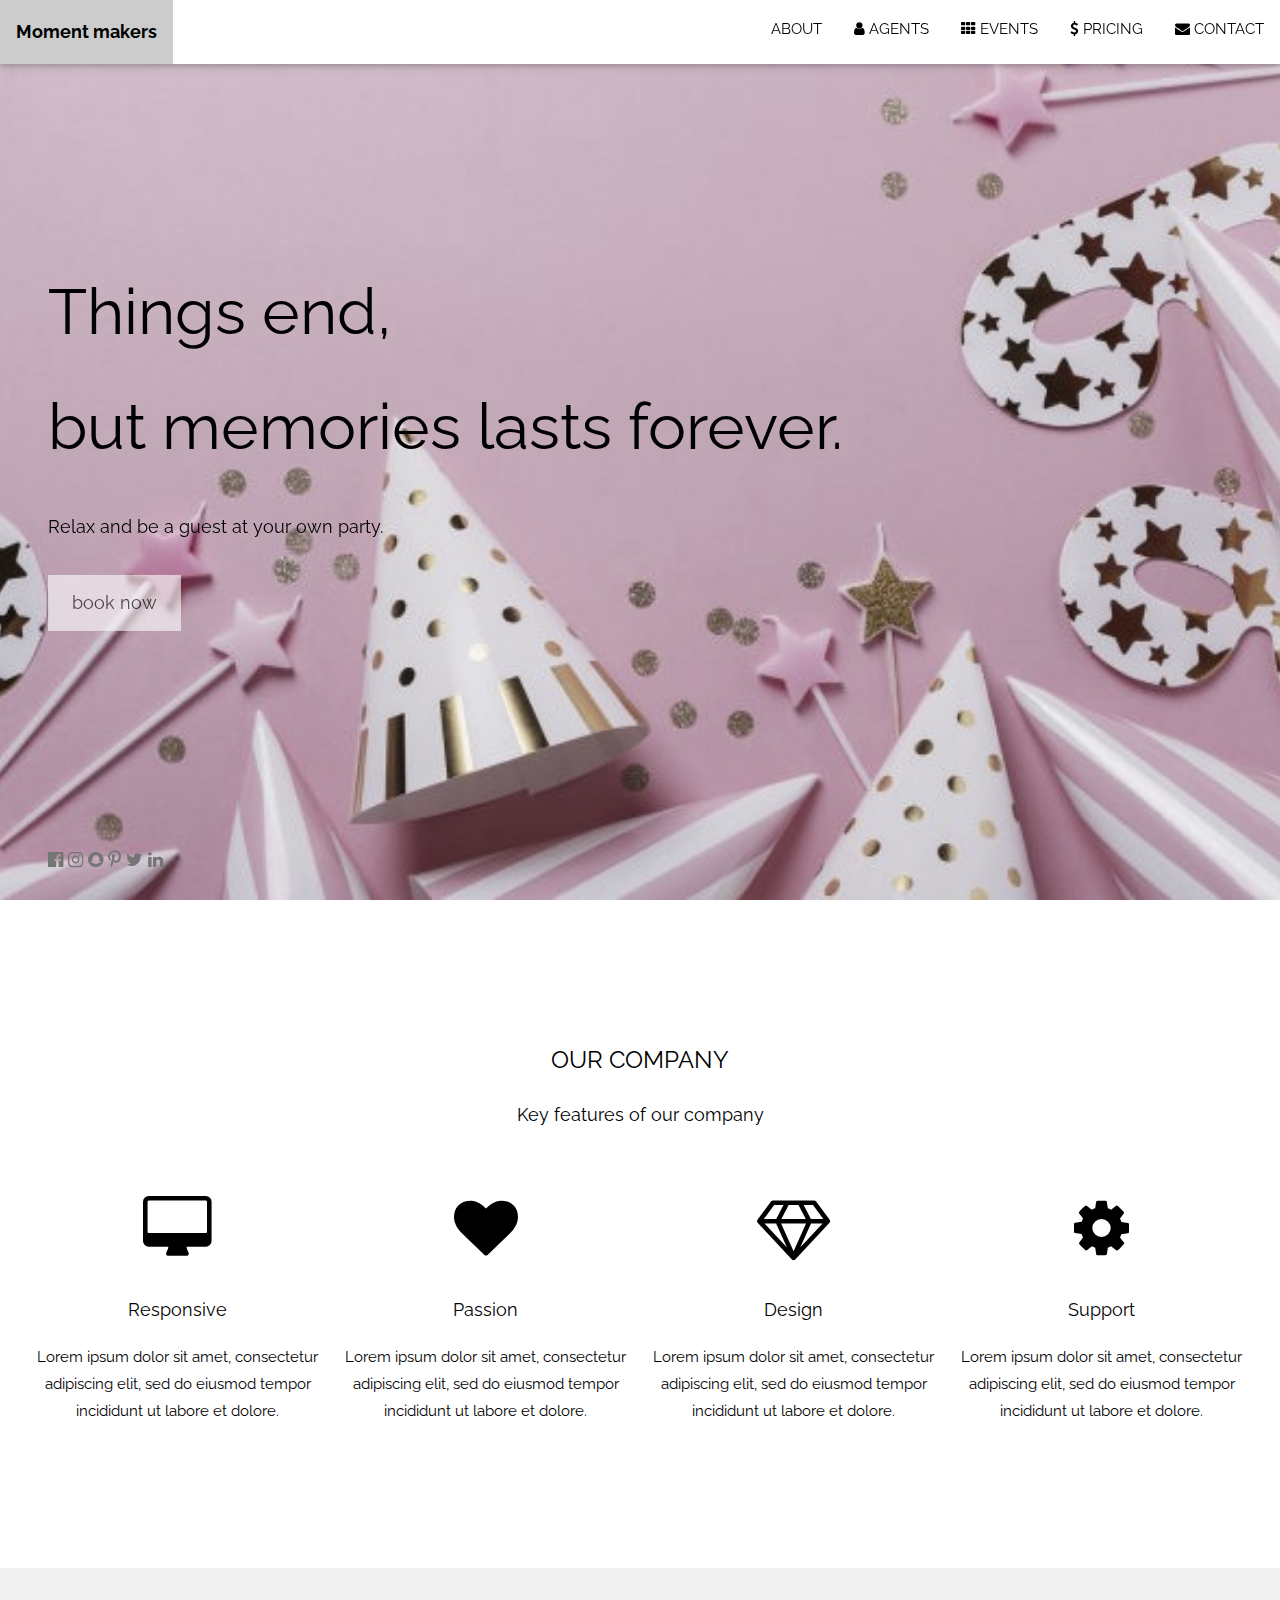
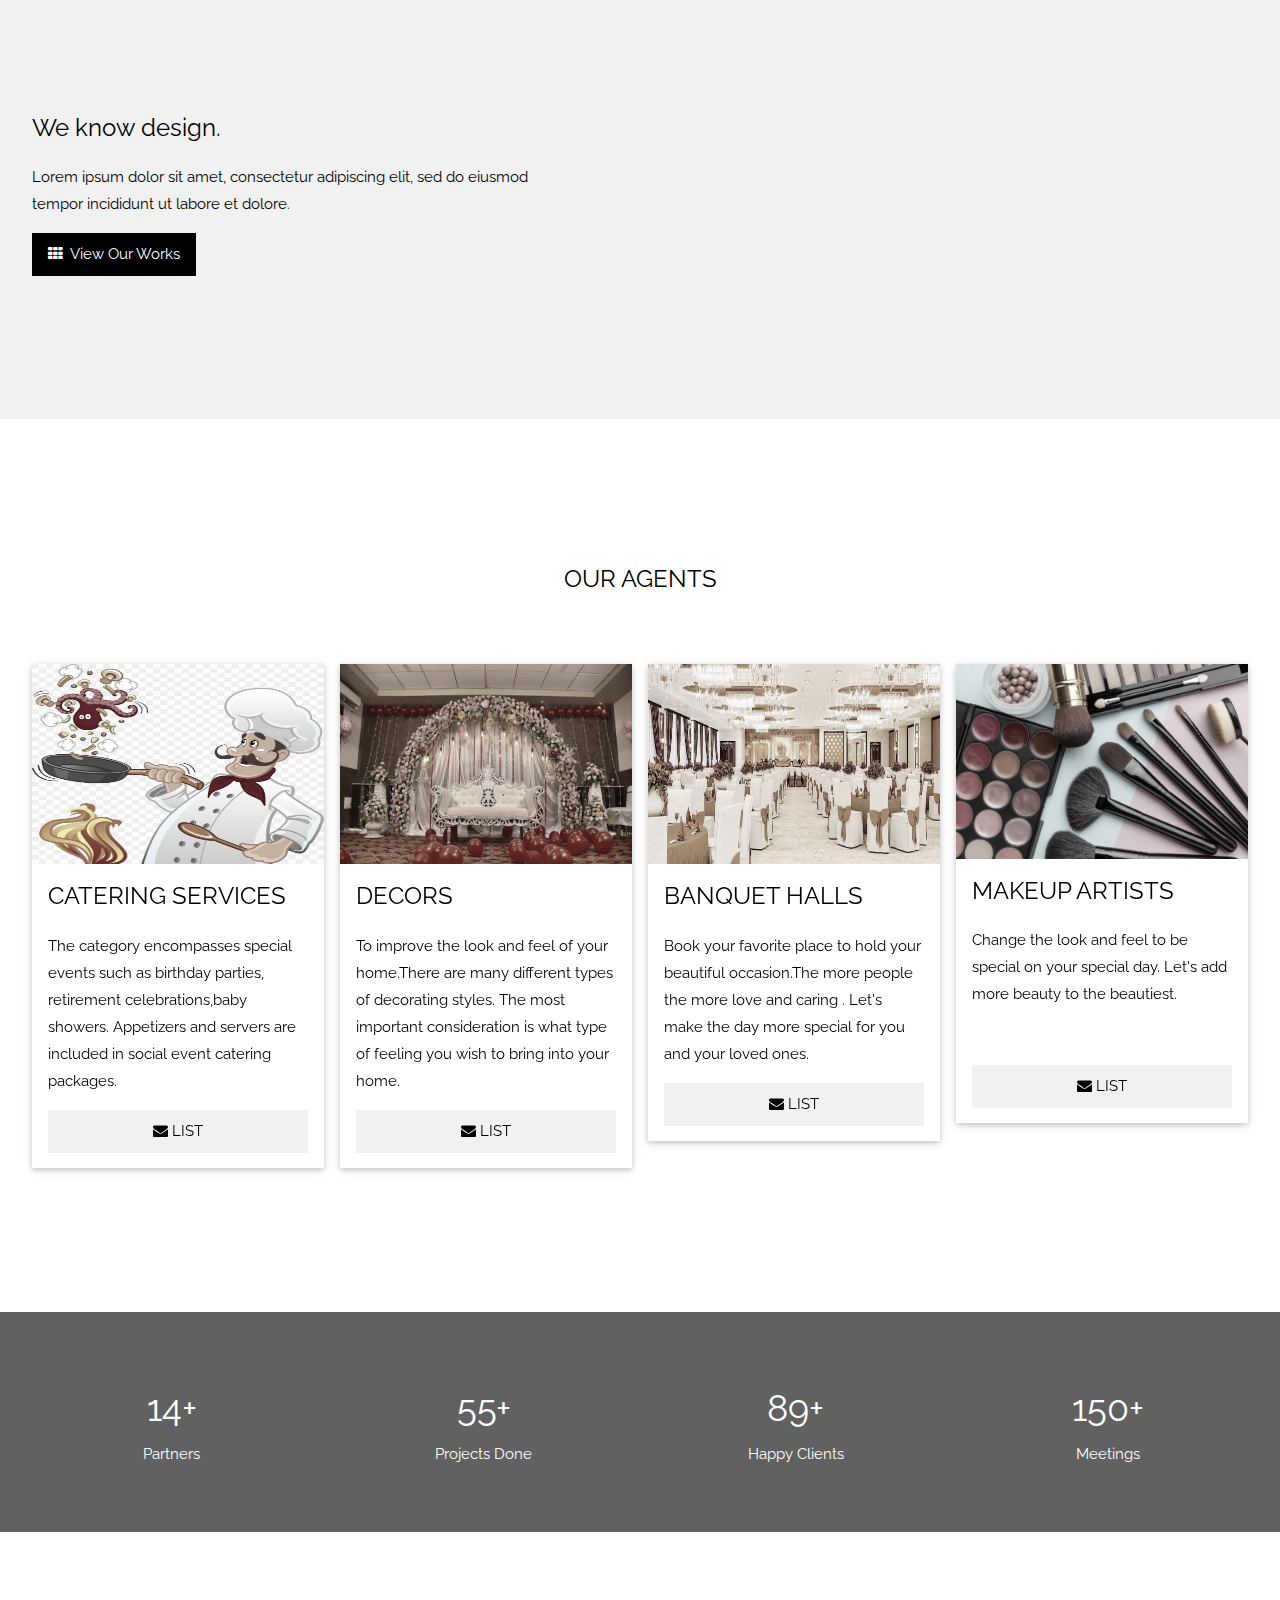
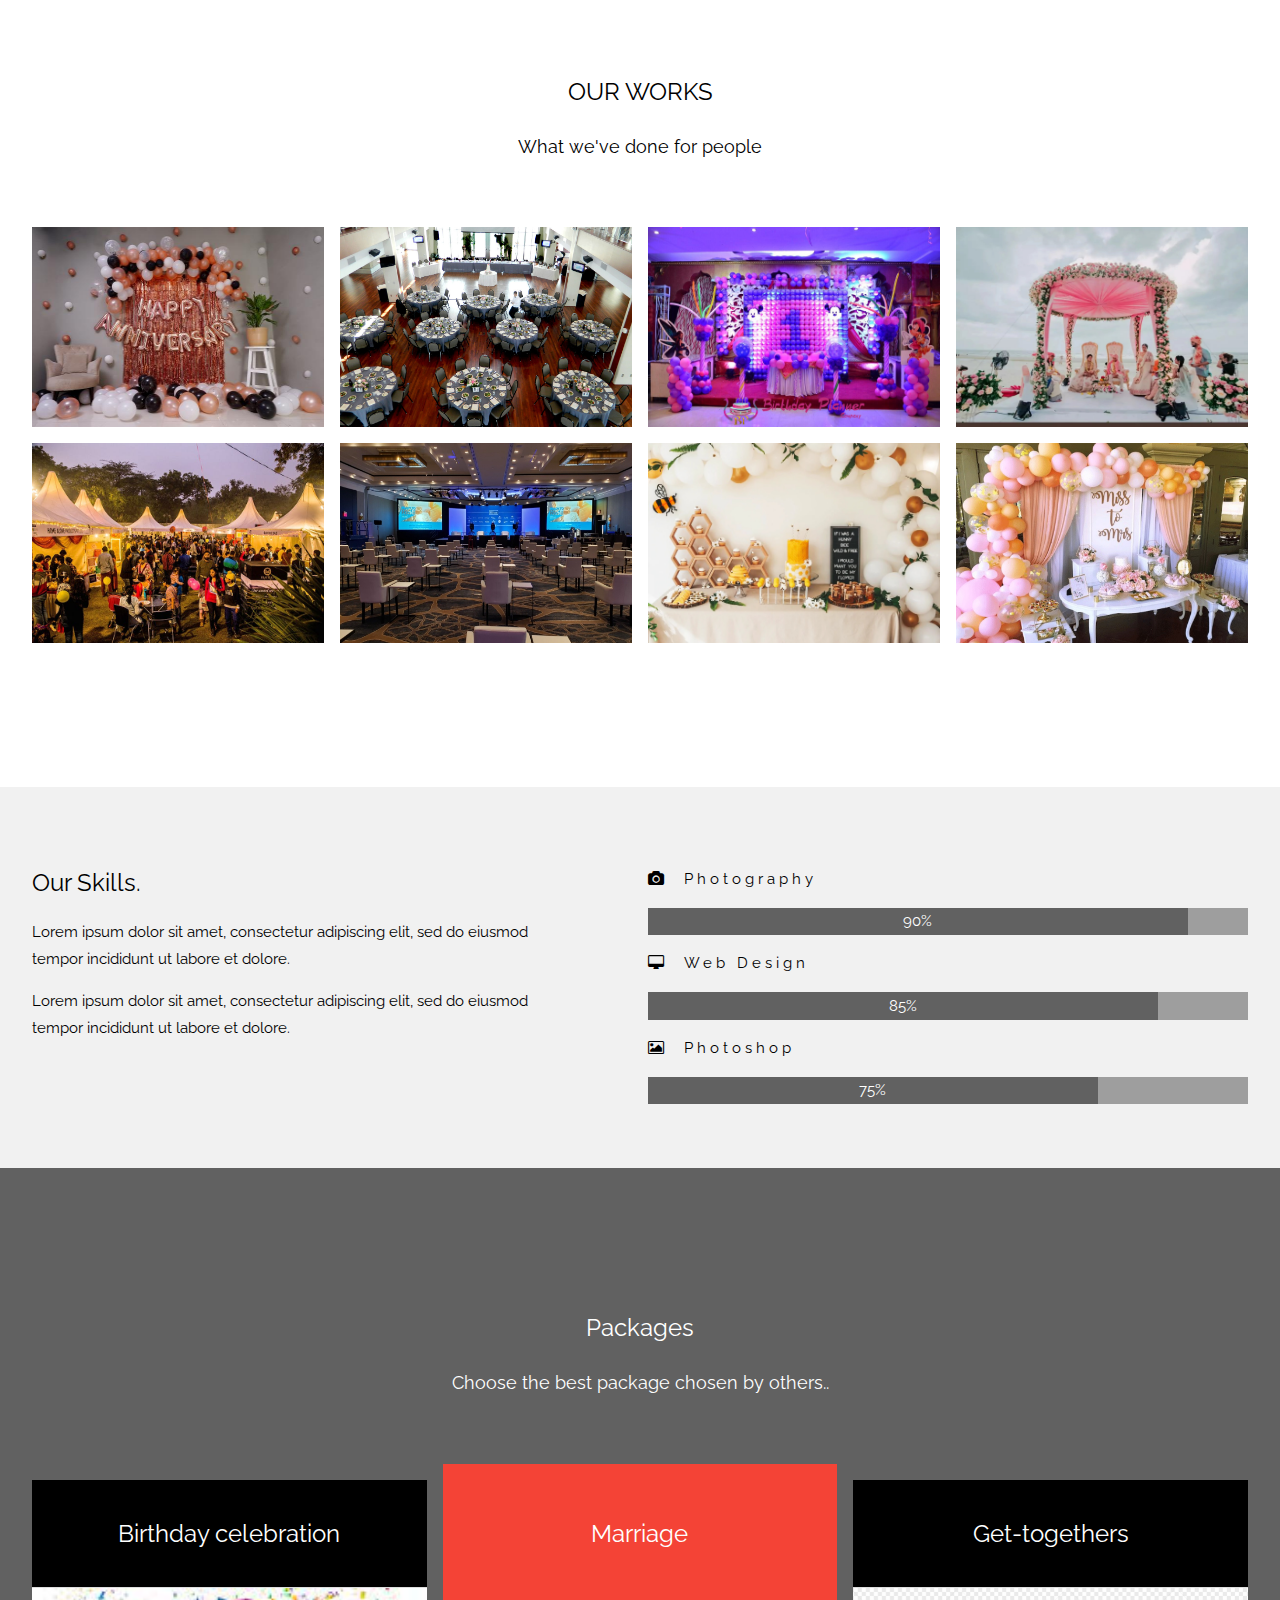
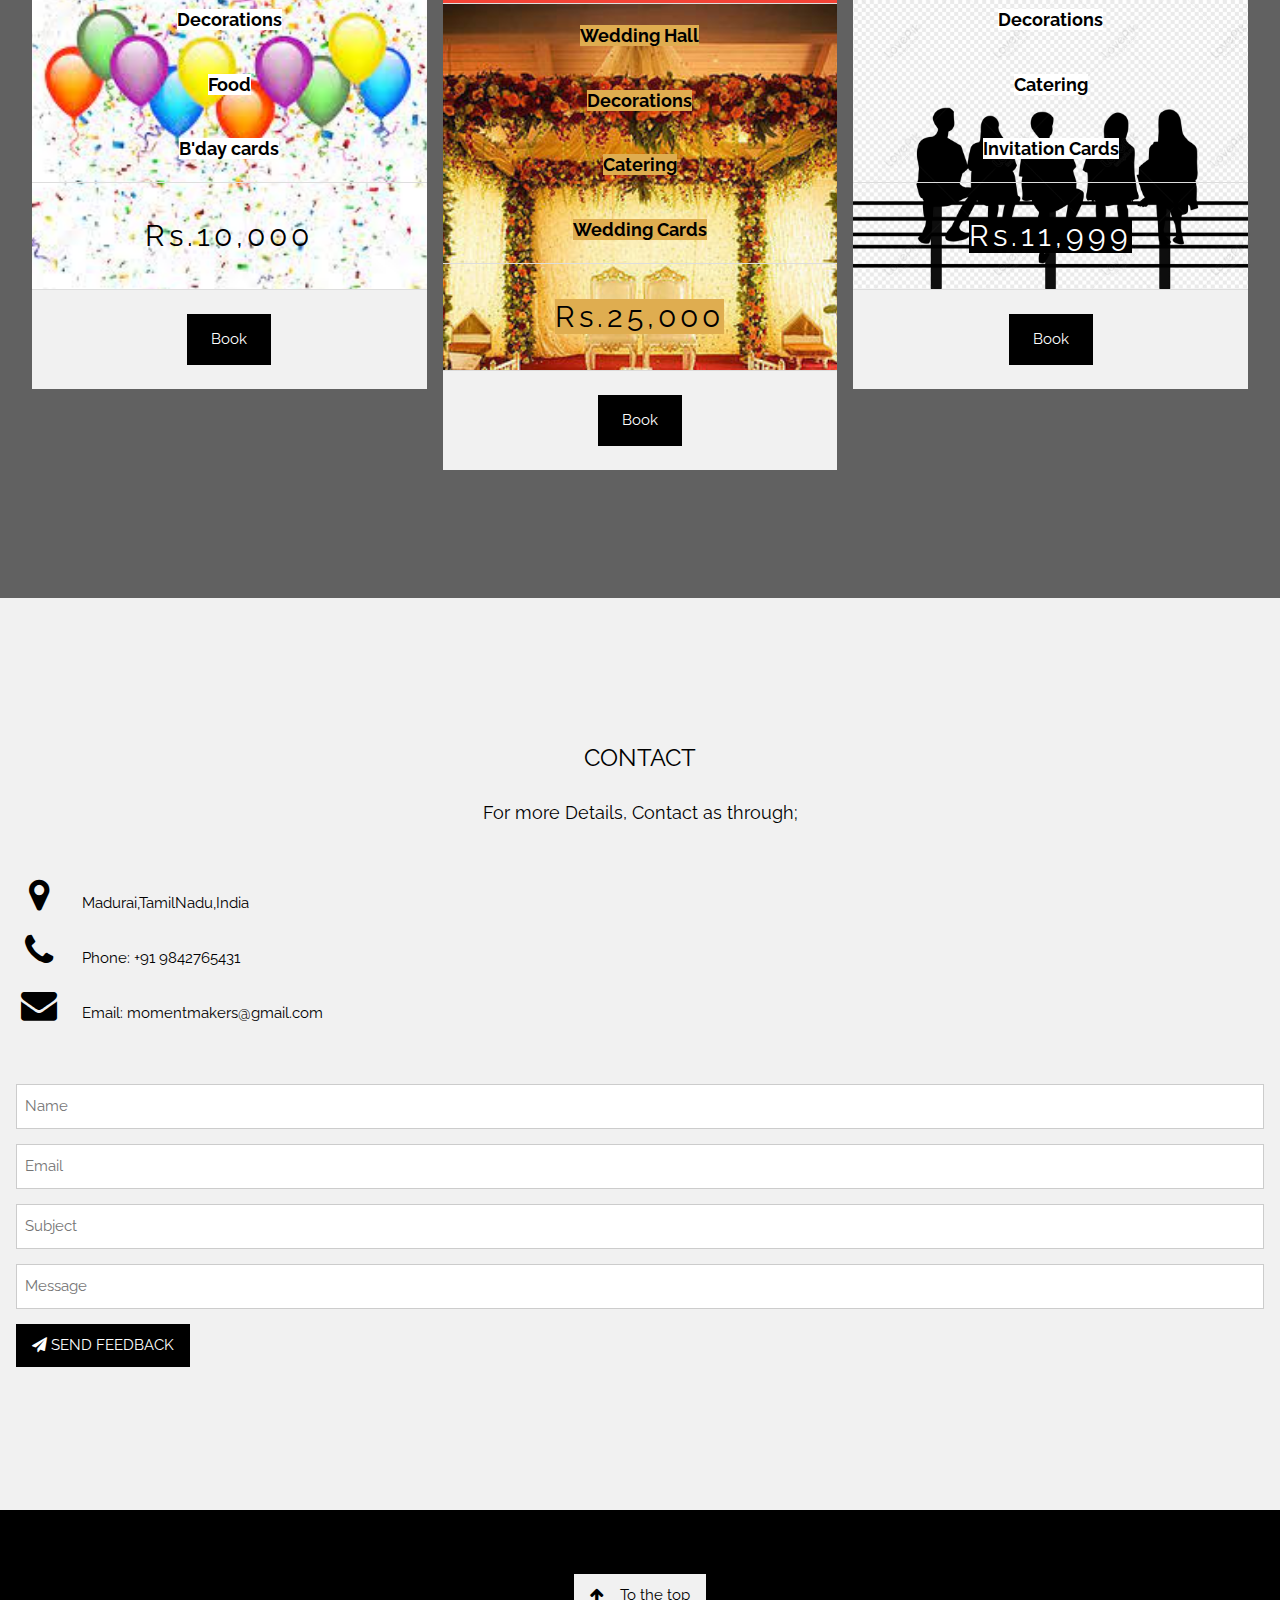
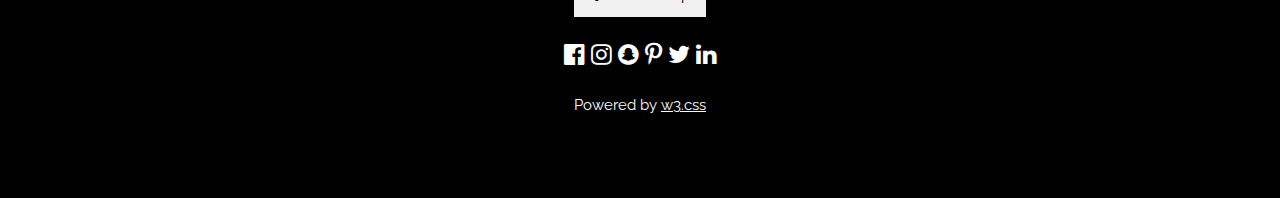
==== index.html @ 6ee28466 "Add files via upload" ====
<!DOCTYPE html>
<html>
<head>
  <title>events</title>
  <link rel="icon" type="image/x-icon" href="logo.png">
  <link rel="stylesheet" href="wtstyles.css">
</head>
<meta charset="UTF-8">
<meta name="viewport" content="width=device-width, initial-scale=1">
<link rel="stylesheet" href="stylesheet.css">
<link rel="stylesheet" href="https://fonts.googleapis.com/css?family=Raleway">
<link rel="stylesheet" href="https://cdnjs.cloudflare.com/ajax/libs/font-awesome/4.7.0/css/font-awesome.min.css">
<style>
body,h1,h2,h3,h4,h5,h6 {font-family: "Raleway", sans-serif}

body, html {
  height: 100%;
  line-height: 1.8;
}

/* Full height image header */
.bgimg-1 {
  background-position: center;
  background-size: cover;
  background-image: url("images/wallaper2.jpg");
  min-height: 100%;
}

.w3-bar .w3-button {
  padding: 16px;
}
</style>
<body>

<!-- Navbar (sit on top) -->
<div class="w3-top">
  <div class="w3-bar w3-white w3-card" id="myNavbar">
    <a href="#home" class="w3-bar-item w3-button w3-large"><b>Moment makers</b></a>
    <!-- Right-sided navbar links -->
    <div class="w3-right w3-hide-small">
      <a href="#about" class="w3-bar-item w3-button">ABOUT</a>
      <a href="#team" class="w3-bar-item w3-button"><i class="fa fa-user"></i> AGENTS</a>
      <a href="#work" class="w3-bar-item w3-button"><i class="fa fa-th"></i> EVENTS</a>
      <a href="#pricing" class="w3-bar-item w3-button"><i class="fa fa-usd"></i> PRICING</a>
      <a href="#contact" class="w3-bar-item w3-button"><i class="fa fa-envelope"></i> CONTACT</a>
    </div>
    <!-- Hide right-floated links on small screens and replace them with a menu icon -->

    <a href="javascript:void(0)" class="w3-bar-item w3-button w3-right w3-hide-large w3-hide-medium" onclick="w3_open()">
      <i class="fa fa-bars"></i>
    </a>
  </div>
</div>

<!-- Sidebar on small screens when clicking the menu icon -->
<nav class="w3-sidebar w3-bar-block w3-black w3-card w3-animate-left w3-hide-medium w3-hide-large" style="display:none" id="mySidebar">
  <a href="javascript:void(0)" onclick="w3_close()" class="w3-bar-item w3-button w3-large w3-padding-16">Close ×</a>
  <a href="#about" onclick="w3_close()" class="w3-bar-item w3-button">ABOUT</a>
  <a href="#team" onclick="w3_close()" class="w3-bar-item w3-button">AGENTS</a>
  <a href="#work" onclick="w3_close()" class="w3-bar-item w3-button">EVENTS</a>
  <a href="#pricing" onclick="w3_close()" class="w3-bar-item w3-button">PRICING</a>
  <a href="#contact" onclick="w3_close()" class="w3-bar-item w3-button">CONTACT</a>
</nav>

<!-- Header with full-height image -->
<header class="bgimg-1 w3-display-container w3-grayscale-min" id="home">
  <div class="w3-display-left w3-text-white" style="padding:48px">
    <span class="w3-jumbo w3-hide-small black">Things end,<br> but memories lasts forever.</span><br>
    <span class="w3-xxlarge w3-hide-large w3-hide-medium">Start something that matters</span><br>
    <span class="w3-large black">Relax and be a guest at your own party.</span>
    <p><a href="#about" class="w3-button w3-white w3-padding-large w3-large w3-margin-top w3-opacity w3-hover-opacity-off">book now</a></p>
  </div>
  <div class="w3-display-bottomleft w3-text-grey w3-large" style="padding:24px 48px">
    <i class="fa fa-facebook-official w3-hover-opacity"></i>
    <i class="fa fa-instagram w3-hover-opacity"></i>
    <i class="fa fa-snapchat w3-hover-opacity"></i>
    <i class="fa fa-pinterest-p w3-hover-opacity"></i>
    <i class="fa fa-twitter w3-hover-opacity"></i>
    <i class="fa fa-linkedin w3-hover-opacity"></i>
  </div>
</header>

<!-- About Section -->
<div class="w3-container" style="padding:128px 16px" id="about">
  <h3 class="w3-center">OUR COMPANY</h3>
  <p class="w3-center w3-large">Key features of our company</p>
  <div class="w3-row-padding w3-center" style="margin-top:64px">
    <div class="w3-quarter">
      <i class="fa fa-desktop w3-margin-bottom w3-jumbo w3-center"></i>
      <p class="w3-large">Responsive</p>
      <p>Lorem ipsum dolor sit amet, consectetur adipiscing elit, sed do eiusmod tempor incididunt ut labore et dolore.</p>
    </div>
    <div class="w3-quarter">
      <i class="fa fa-heart w3-margin-bottom w3-jumbo"></i>
      <p class="w3-large">Passion</p>
      <p>Lorem ipsum dolor sit amet, consectetur adipiscing elit, sed do eiusmod tempor incididunt ut labore et dolore.</p>
    </div>
    <div class="w3-quarter">
      <i class="fa fa-diamond w3-margin-bottom w3-jumbo"></i>
      <p class="w3-large">Design</p>
      <p>Lorem ipsum dolor sit amet, consectetur adipiscing elit, sed do eiusmod tempor incididunt ut labore et dolore.</p>
    </div>
    <div class="w3-quarter">
      <i class="fa fa-cog w3-margin-bottom w3-jumbo"></i>
      <p class="w3-large">Support</p>
      <p>Lorem ipsum dolor sit amet, consectetur adipiscing elit, sed do eiusmod tempor incididunt ut labore et dolore.</p>
    </div>
  </div>
</div>

<!-- Promo Section - "We know design" -->
<div class="w3-container w3-light-grey" style="padding:128px 16px">
  <div class="w3-row-padding">
    <div class="w3-col m6">
      <h3>We know design.</h3>
      <p>Lorem ipsum dolor sit amet, consectetur adipiscing elit, sed do eiusmod<br>tempor incididunt ut labore et dolore.</p>
      <p><a href="#work" class="w3-button w3-black"><i class="fa fa-th"> </i> View Our Works</a></p>
    </div>
    <div class="w3-col m6">
      <!-- <img class="w3-image w3-round-large" src="/w3images/phone_buildings.jpg" alt="Buildings" width="700" height="394"> -->
    </div>
  </div>
</div>



<!-- MARVELLOUS
THE SUN  -->
<!-- Agents Section -->
<div class="w3-container" style="padding:128px 16px" id="team">
  <h3 class="w3-center">OUR AGENTS</h3>
  <!-- <p class="w3-center w3-large">The ones who runs this company</p> -->
  <div class="w3-row-padding w3-grayscale" style="margin-top:64px">
    <div class="w3-col l3 m6 w3-margin-bottom">
      <div class="w3-card">
        <img src="images/chef.jpg" alt="John" style="width:100% ; height:200px;">
        <div class="w3-container">
          <h3>CATERING SERVICES</h3>
          <!-- <p class="w3-opacity">CEO & Founder</p> -->
          <p>The category encompasses special events such as birthday parties, retirement celebrations,baby showers.
             Appetizers and servers are included in social event catering packages.</p>
          <p><button class="w3-button w3-light-grey w3-block"><i class="fa fa-envelope"></i> LIST</button></p>
        </div>
      </div>
    </div>
    <div class="w3-col l3 m6 w3-margin-bottom">
      <div class="w3-card">
        <img src="images/decors3.jpg" alt="Jane" style="width:100% ; height:200px;">
        <div class="w3-container">
          <h3>DECORS</h3>
          <p>To improve the look and feel of your home.There are many different types of decorating styles.
            The most important consideration is what type of feeling you wish to bring into your home.</p>
          <p><button class="w3-button w3-light-grey w3-block"><i class="fa fa-envelope"></i> LIST</button></p>
        </div>
      </div>
    </div>
    <div class="w3-col l3 m6 w3-margin-bottom" >
      <div class="w3-card">
        <img src="images/banquethall.jpg" alt="Mike" style="width:100% ; height:200px;">
        <div class="w3-container">
          <h3>BANQUET HALLS</h3>
          <p>Book your favorite place to hold your beautiful occasion.The more people the more love and caring . Let's make the day more special for you and your loved ones.</p>

 <p><button class="w3-button w3-light-grey w3-block"><i class="fa fa-envelope"></i> LIST</button></p>
        </div>
      </div>
    </div>
    <div class="w3-col l3 m6 w3-margin-bottom">
      <div class="w3-card">
        <img src="images/makeup.jpg" alt="Dan" style="width:100%">
        <div class="w3-container">
          <h3>MAKEUP ARTISTS</h3>
          <p>Change the look and feel to be special on your special day.
            Let's add more beauty to the beautiest.


          </p>
          <br>
          <p><button class="w3-button w3-light-grey w3-block"><i class="fa fa-envelope"></i> LIST</button></p>
        </div>
      </div>
    </div>
  </div>
</div>

<!-- Promo Section "Statistics" -->
<div class="w3-container w3-row w3-center w3-dark-grey w3-padding-64">
  <div class="w3-quarter">
    <span class="w3-xxlarge">14+</span>
    <br>Partners
  </div>
  <div class="w3-quarter">
    <span class="w3-xxlarge">55+</span>
    <br>Projects Done
  </div>
  <div class="w3-quarter">
    <span class="w3-xxlarge">89+</span>
    <br>Happy Clients
  </div>
  <div class="w3-quarter">
    <span class="w3-xxlarge">150+</span>
    <br>Meetings
  </div>
</div>

<!-- Work Section -->
<div class="w3-container" style="padding:128px 16px" id="work">
  <h3 class="w3-center">OUR WORKS</h3>
  <p class="w3-center w3-large">What we've done for people</p>

  <div class="w3-row-padding" style="margin-top:64px">
    <div class="w3-col l3 m6">
      <img src="images/anniversary.jpeg" style="width: 100%; height:200px;" onclick="onClick(this)" class="w3-hover-opacity" alt="anniversary event" >
    </div>
    <div class="w3-col l3 m6">
      <img src="images/catering.jpeg" style="width: 100%; height:200px;" onclick="onClick(this)" class="w3-hover-opacity" alt="catering services" >
    </div>
    <div class="w3-col l3 m6">
      <img src="images/birthday.jpeg" style="width: 100%; height:200px;" onclick="onClick(this)" class="w3-hover-opacity" alt="Birthday event">
    </div>
    <div class="w3-col l3 m6">
      <img src="images/wed.jpeg" style="width: 100%; height:200px;"  onclick="onClick(this)" class="w3-hover-opacity" alt="Wedding event" >
    </div>
  </div>

  <div class="w3-row-padding w3-section">
    <div class="w3-col l3 m6">
      <img src="images/food.jpeg" style="width: 100%; height:200px;" onclick="onClick(this)" class="w3-hover-opacity" alt="Food" >
    </div>
    <div class="w3-col l3 m6">
      <img src="images/hybrid-event-environment.jpeg" style="width: 100%; height:200px;"  onclick="onClick(this)" class="w3-hover-opacity" alt="Conference Hall" >
    </div>
    <div class="w3-col l3 m6">
      <img src="images/baby-shower.jpeg" style="width: 100%; height:200px;" onclick="onClick(this)" class="w3-hover-opacity" alt="Baby Shower" >
    </div>
    <div class="w3-col l3 m6">
      <img src="images/bride.jpeg" style="width: 100%; height:200px;" onclick="onClick(this)" class="w3-hover-opacity" alt="Bridal Shower" >
    </div>
  </div>
</div>

<!-- Modal for full size images on click-->
<div id="modal01" class="w3-modal w3-black" onclick="this.style.display='none'">
  <span class="w3-button w3-xxlarge w3-black w3-padding-large w3-display-topright" title="Close Modal Image">×</span>
  <div class="w3-modal-content w3-animate-zoom w3-center w3-transparent w3-padding-64">
    <img id="images/img01" class="w3-image">
    <p id="caption" class="w3-opacity w3-large"></p>
  </div>
</div>

<!-- Skills Section -->
<div class="w3-container w3-light-grey w3-padding-64">
  <div class="w3-row-padding">
    <div class="w3-col m6">
      <h3>Our Skills.</h3>
      <p>Lorem ipsum dolor sit amet, consectetur adipiscing elit, sed do eiusmod<br>
      tempor incididunt ut labore et dolore.</p>
      <p>Lorem ipsum dolor sit amet, consectetur adipiscing elit, sed do eiusmod<br>
      tempor incididunt ut labore et dolore.</p>
    </div>
    <div class="w3-col m6">
      <p class="w3-wide"><i class="fa fa-camera w3-margin-right"></i>Photography</p>
      <div class="w3-grey">
        <div class="w3-container w3-dark-grey w3-center" style="width:90%">90%</div>
      </div>
      <p class="w3-wide"><i class="fa fa-desktop w3-margin-right"></i>Web Design</p>
      <div class="w3-grey">
        <div class="w3-container w3-dark-grey w3-center" style="width:85%">85%</div>
      </div>
      <p class="w3-wide"><i class="fa fa-photo w3-margin-right"></i>Photoshop</p>
      <div class="w3-grey">
        <div class="w3-container w3-dark-grey w3-center" style="width:75%">75%</div>
      </div>
    </div>
  </div>
</div>

<!-- Pricing Section -->
<!-- Package Section -->
<div class="w3-container w3-center w3-dark-grey" style="padding:128px 16px" id="pricing">
  <h3>Packages</h3>
  <p class="w3-large">Choose the best package chosen by others..</p>
  <div class="w3-row-padding" style="margin-top:64px">
    <div class="w3-third w3-section">
      <ul class="w3-ul w3-white w3-hover-shadow">
        <li class="w3-black w3-xlarge w3-padding-32">Birthday celebration</li>
        <div class="bday-pricing">
        <li class="w3-padding-16"><span style="background-color: white;font-size: large;font-weight: bold;"> Decorations<br><br>Food<br><br>B'day cards</span></li>
        <!--<li class="w3-padding-16"><b>10</b> Domains</li>
        <li class="w3-padding-16"><b>Endless</b> Support</li> -->
        <li class="w3-padding-16">
          <h2 class="w3-wide">Rs.10,000</h2>
        </li>
        <li class="w3-light-grey w3-padding-24">
          <button class="w3-button w3-black w3-padding-large">Book</button>
        </li>
      </div>
      </ul>
    </div>
    <div class="w3-third">
      <ul class="w3-ul w3-white w3-hover-shadow">
        <li class="w3-red w3-xlarge w3-padding-48">Marriage</li>
        <div class="marriage-pricing">
        <li class="w3-padding-16"><span style="background-color: rgb(223, 173, 80);font-size: large;font-weight: bold;">Wedding Hall<br><br> Decorations<br> <br>Catering<br><br>Wedding Cards</span></li>
        <!-- <li class="w3-padding-16"><b>25</b> Domains</li>
        <li class="w3-padding-16"><b>Endless</b> Support</li> -->
        <li class="w3-padding-16">
          <h2 class="w3-wide"><span style="background-color: rgb(223, 173, 80)">Rs.25,000</h2></span>
        </li>
        <li class="w3-light-grey w3-padding-24 w3-wide">
          <button class="w3-button w3-black w3-padding-large">Book</button>
        </li>
      </div>
      </ul>
    </div>
    <div class="w3-third w3-section">
      <ul class="w3-ul w3-white w3-hover-shadow">
        <li class="w3-black w3-xlarge w3-padding-32">Get-togethers</li>
        <div class="get-pricing">
        <li class="w3-padding-16"><span style="background-color: white;font-size: large;font-weight: bold;">Decorations<br> <br>Catering<br><br>Invitation Cards</span></li>
        <!--<li class="w3-padding-16"><b>50</b> Domains</li>
        <li class="w3-padding-16"><b>Endless</b> Support</li> -->
        <li class="w3-padding-16">
          <h2 class="w3-wide"><span style="background-color: black; color:white">Rs.11,999</h2></span>
        </li>
        <li class="w3-light-grey w3-padding-24">
          <button class="w3-button w3-black w3-padding-large">Book</button>
        </li>
      </div>
      </ul>
    </div>
  </div>
</div>
<!-- Contact Section -->
<div class="w3-container w3-light-grey" style="padding:128px 16px" id="contact">
  <h3 class="w3-center">CONTACT</h3>
  <p class="w3-center w3-large">For more Details, Contact as through;</p>
  <div style="margin-top:48px">
    <p><i class="fa fa-map-marker fa-fw w3-xxlarge w3-margin-right"></i> Madurai,TamilNadu,India</p>
    <p><i class="fa fa-phone fa-fw w3-xxlarge w3-margin-right"></i> Phone: +91 9842765431</p>
    <p><i class="fa fa-envelope fa-fw w3-xxlarge w3-margin-right"> </i> Email: momentmakers@gmail.com</p>
    <br>
    <form action="/action_page.php" target="_blank">
      <p><input class="w3-input w3-border" type="text" placeholder="Name" required name="Name"></p>
      <p><input class="w3-input w3-border" type="text" placeholder="Email" required name="Email"></p>
      <p><input class="w3-input w3-border" type="text" placeholder="Subject" required name="Subject"></p>
      <p><input class="w3-input w3-border" type="text" placeholder="Message" required name="Message"></p>
      <p>
        <button class="w3-button w3-black" type="submit">
          <i class="fa fa-paper-plane"></i> SEND FEEDBACK
        </button>
      </p>
    </form>
    <!-- Image of location/map -->
    <!-- <img src="/w3images/map.jpg" class="w3-image w3-greyscale" style="width:100%;margin-top:48px"> -->
  </div>
</div>

<!-- Footer -->
<footer class="w3-center w3-black w3-padding-64">
  <a href="#home" class="w3-button w3-light-grey"><i class="fa fa-arrow-up w3-margin-right"></i>To the top</a>
  <div class="w3-xlarge w3-section">
    <i class="fa fa-facebook-official w3-hover-opacity"></i>
    <i class="fa fa-instagram w3-hover-opacity"></i>
    <i class="fa fa-snapchat w3-hover-opacity"></i>
    <i class="fa fa-pinterest-p w3-hover-opacity"></i>
    <i class="fa fa-twitter w3-hover-opacity"></i>
    <i class="fa fa-linkedin w3-hover-opacity"></i>
  </div>
  <p>Powered by <a href="https://www.w3schools.com/w3css/default.asp" title="W3.CSS" target="_blank" class="w3-hover-text-green">w3.css</a></p>
</footer>
<script>
// Modal Image Gallery
function onClick(element) {
  document.getElementById("img01").src = element.src;
  document.getElementById("modal01").style.display = "block";
  var captionText = document.getElementById("caption");
  captionText.innerHTML = element.alt;
}


// Toggle between showing and hiding the sidebar when clicking the menu icon
var mySidebar = document.getElementById("mySidebar");

function w3_open() {
  if (mySidebar.style.display === 'block') {
    mySidebar.style.display = 'none';
  } else {
    mySidebar.style.display = 'block';
  }
}

// Close the sidebar with the close button
function w3_close() {
    mySidebar.style.display = "none";
}
</script>

</body>
</html>
---- wtstyles.css ----
/* styles added */
.logo{
font-size:70%;
}
.black{
  color:black;
}
.w3-padding-16{
    padding-top:48px!important;
    padding-bottom:48px!important;
}
.bday-pricing{
    background-position: center;
    background-size: cover;
    background-image: url("images/bday.jpeg");
}
.marriage-pricing{
    background-position: center;
    background-image: url("images/marriage.jpeg");
    background-size: cover;
}
.get-pricing{
    background-position: center;
    background-size: cover;
    background-image: url("images/get.jpeg");
}
---- stylesheet.css ----
/* W3.CSS 4.15 December 2020 by Jan Egil and Borge Refsnes */
html{
    box-sizing:border-box
}
   *,*:before,*:after{
    box-sizing:inherit
}
/* Extract from normalize.css by Nicolas Gallagher and Jonathan Neal git.io/normalize */
html{
    -ms-text-size-adjust:100%;
    -webkit-text-size-adjust:100%
}
   body{
    margin:0
}
article,aside,details,figcaption,figure,footer,header,main,menu,nav,section{
    display:block
}
   summary{
    display:list-item
}
audio,canvas,progress,video{
    display:inline-block
}
   progress{
    vertical-align:baseline
}
audio:not([controls]){
    display:none;height:0
}
   [hidden],template{
    display:none
}
a{
    background-color:transparent
}
   a:active,a:hover{
    outline-width:0
}
abbr[title]{
    border-bottom:none;
    text-decoration:underline;
    text-decoration:underline dotted
}
b,strong{
    font-weight:bolder
}
dfn{
    font-style:italic
}
mark{
    background:#ff0;
    color:#000
}
small{
    font-size:80%
}
sub,sup{
    font-size:75%;
    line-height:0;
    position:relative;
    vertical-align:baseline
}
sub{
    bottom:-0.25em
}
sup{
    top:-0.5em
}
figure{
    margin:1em 40px
}
img{
    border-style:none
}
code,kbd,pre,samp{
    font-family:monospace,monospace;
    font-size:1em
}
hr{
    box-sizing:content-box;
    height:0;
    overflow:visible
}
button,input,select,textarea,optgroup{
    font:inherit;
    margin:0
}
optgroup{
    font-weight:bold
}
button,input{overflow:visible}button,select{text-transform:none}
button,[type=button],[type=reset],[type=submit]{-webkit-appearance:button}
button::-moz-focus-inner,[type=button]::-moz-focus-inner,[type=reset]::-moz-focus-inner,[type=submit]::-moz-focus-inner{border-style:none;padding:0}
button:-moz-focusring,[type=button]:-moz-focusring,[type=reset]:-moz-focusring,[type=submit]:-moz-focusring{outline:1px dotted ButtonText}
fieldset{border:1px solid #c0c0c0;margin:0 2px;padding:.35em .625em .75em}
legend{color:inherit;display:table;max-width:100%;padding:0;white-space:normal}textarea{overflow:auto}
[type=checkbox],[type=radio]{padding:0}
[type=number]::-webkit-inner-spin-button,[type=number]::-webkit-outer-spin-button{height:auto}
[type=search]{-webkit-appearance:textfield;outline-offset:-2px}
[type=search]::-webkit-search-decoration{-webkit-appearance:none}
::-webkit-file-upload-button{-webkit-appearance:button;font:inherit}
/* End extract */
html,body{font-family:Verdana,sans-serif;font-size:15px;line-height:1.5}html{overflow-x:hidden}
h1{font-size:36px}h2{font-size:30px}h3{font-size:24px}h4{font-size:20px}h5{font-size:18px}h6{font-size:16px}
.w3-serif{font-family:serif}.w3-sans-serif{font-family:sans-serif}.w3-cursive{font-family:cursive}.w3-monospace{font-family:monospace}
h1,h2,h3,h4,h5,h6{font-family:"Segoe UI",Arial,sans-serif;font-weight:400;margin:10px 0}.w3-wide{letter-spacing:4px}
hr{border:0;border-top:1px solid #eee;margin:20px 0}
.w3-image{max-width:100%;height:auto}img{vertical-align:middle}a{color:inherit}
.w3-table,.w3-table-all{border-collapse:collapse;border-spacing:0;width:100%;display:table}.w3-table-all{border:1px solid #ccc}
.w3-bordered tr,.w3-table-all tr{border-bottom:1px solid #ddd}.w3-striped tbody tr:nth-child(even){background-color:#f1f1f1}
.w3-table-all tr:nth-child(odd){background-color:#fff}.w3-table-all tr:nth-child(even){background-color:#f1f1f1}
.w3-hoverable tbody tr:hover,.w3-ul.w3-hoverable li:hover{background-color:#ccc}.w3-centered tr th,.w3-centered tr td{text-align:center}
.w3-table td,.w3-table th,.w3-table-all td,.w3-table-all th{padding:8px 8px;display:table-cell;text-align:left;vertical-align:top}
.w3-table th:first-child,.w3-table td:first-child,.w3-table-all th:first-child,.w3-table-all td:first-child{padding-left:16px}
.w3-btn,.w3-button{border:none;display:inline-block;padding:8px 16px;vertical-align:middle;overflow:hidden;text-decoration:none;color:inherit;background-color:inherit;text-align:center;cursor:pointer;white-space:nowrap}
.w3-btn:hover{box-shadow:0 8px 16px 0 rgba(0,0,0,0.2),0 6px 20px 0 rgba(0,0,0,0.19)}
.w3-btn,.w3-button{-webkit-touch-callout:none;-webkit-user-select:none;-khtml-user-select:none;-moz-user-select:none;-ms-user-select:none;user-select:none}
.w3-disabled,.w3-btn:disabled,.w3-button:disabled{cursor:not-allowed;opacity:0.3}.w3-disabled *,:disabled *{pointer-events:none}
.w3-btn.w3-disabled:hover,.w3-btn:disabled:hover{box-shadow:none}
.w3-badge,.w3-tag{background-color:#000;color:#fff;display:inline-block;padding-left:8px;padding-right:8px;text-align:center}.w3-badge{border-radius:50%}
.w3-ul{list-style-type:none;padding:0;margin:0}.w3-ul li{padding:8px 16px;border-bottom:1px solid #ddd}.w3-ul li:last-child{border-bottom:none}
.w3-tooltip,.w3-display-container{position:relative}.w3-tooltip .w3-text{display:none}.w3-tooltip:hover .w3-text{display:inline-block}
.w3-ripple:active{opacity:0.5}.w3-ripple{transition:opacity 0s}
.w3-input{padding:8px;display:block;border:none;border-bottom:1px solid #ccc;width:100%}
.w3-select{padding:9px 0;width:100%;border:none;border-bottom:1px solid #ccc}
.w3-dropdown-click,.w3-dropdown-hover{position:relative;display:inline-block;cursor:pointer}
.w3-dropdown-hover:hover .w3-dropdown-content{display:block}
.w3-dropdown-hover:first-child,.w3-dropdown-click:hover{background-color:#ccc;color:#000}
.w3-dropdown-hover:hover > .w3-button:first-child,.w3-dropdown-click:hover > .w3-button:first-child{background-color:#ccc;color:#000}
.w3-dropdown-content{cursor:auto;color:#000;background-color:#fff;display:none;position:absolute;min-width:160px;margin:0;padding:0;z-index:1}
.w3-check,.w3-radio{width:24px;height:24px;position:relative;top:6px}
.w3-sidebar{height:100%;width:200px;background-color:#fff;position:fixed!important;z-index:1;overflow:auto}
.w3-bar-block .w3-dropdown-hover,.w3-bar-block .w3-dropdown-click{width:100%}
.w3-bar-block .w3-dropdown-hover .w3-dropdown-content,.w3-bar-block .w3-dropdown-click .w3-dropdown-content{min-width:100%}
.w3-bar-block .w3-dropdown-hover .w3-button,.w3-bar-block .w3-dropdown-click .w3-button{width:100%;text-align:left;padding:8px 16px}
.w3-main,#main{transition:margin-left .4s}
.w3-modal{z-index:3;display:none;padding-top:100px;position:fixed;left:0;top:0;width:100%;height:100%;overflow:auto;background-color:rgb(0,0,0);background-color:rgba(0,0,0,0.4)}
.w3-modal-content{margin:auto;background-color:#fff;position:relative;padding:0;outline:0;width:600px}
.w3-bar{width:100%;overflow:hidden}.w3-center .w3-bar{display:inline-block;width:auto}
.w3-bar .w3-bar-item{padding:8px 16px;float:left;width:auto;border:none;display:block;outline:0}
.w3-bar .w3-dropdown-hover,.w3-bar .w3-dropdown-click{position:static;float:left}
.w3-bar .w3-button{white-space:normal}
.w3-bar-block .w3-bar-item{width:100%;display:block;padding:8px 16px;text-align:left;border:none;white-space:normal;float:none;outline:0}
.w3-bar-block.w3-center .w3-bar-item{text-align:center}.w3-block{display:block;width:100%}
.w3-responsive{display:block;overflow-x:auto}
.w3-container:after,.w3-container:before,.w3-panel:after,.w3-panel:before,.w3-row:after,.w3-row:before,.w3-row-padding:after,.w3-row-padding:before,
.w3-cell-row:before,.w3-cell-row:after,.w3-clear:after,.w3-clear:before,.w3-bar:before,.w3-bar:after{content:"";display:table;clear:both}
.w3-col,.w3-half,.w3-third,.w3-twothird,.w3-threequarter,.w3-quarter{float:left;width:100%}
.w3-col.s1{width:8.33333%}.w3-col.s2{width:16.66666%}.w3-col.s3{width:24.99999%}.w3-col.s4{width:33.33333%}
.w3-col.s5{width:41.66666%}.w3-col.s6{width:49.99999%}.w3-col.s7{width:58.33333%}.w3-col.s8{width:66.66666%}
.w3-col.s9{width:74.99999%}.w3-col.s10{width:83.33333%}.w3-col.s11{width:91.66666%}.w3-col.s12{width:99.99999%}
@media (min-width:601px){.w3-col.m1{width:8.33333%}.w3-col.m2{width:16.66666%}.w3-col.m3,.w3-quarter{width:24.99999%}.w3-col.m4,.w3-third{width:33.33333%}
.w3-col.m5{width:41.66666%}.w3-col.m6,.w3-half{width:49.99999%}.w3-col.m7{width:58.33333%}.w3-col.m8,.w3-twothird{width:66.66666%}
.w3-col.m9,.w3-threequarter{width:74.99999%}.w3-col.m10{width:83.33333%}.w3-col.m11{width:91.66666%}.w3-col.m12{width:99.99999%}}
@media (min-width:993px){.w3-col.l1{width:8.33333%}.w3-col.l2{width:16.66666%}.w3-col.l3{width:24.99999%}.w3-col.l4{width:33.33333%}
.w3-col.l5{width:41.66666%}.w3-col.l6{width:49.99999%}.w3-col.l7{width:58.33333%}.w3-col.l8{width:66.66666%}
.w3-col.l9{width:74.99999%}.w3-col.l10{width:83.33333%}.w3-col.l11{width:91.66666%}.w3-col.l12{width:99.99999%}}
.w3-rest{overflow:hidden}.w3-stretch{margin-left:-16px;margin-right:-16px}
.w3-content,.w3-auto{margin-left:auto;margin-right:auto}.w3-content{max-width:980px}.w3-auto{max-width:1140px}
.w3-cell-row{display:table;width:100%}.w3-cell{display:table-cell}
.w3-cell-top{vertical-align:top}.w3-cell-middle{vertical-align:middle}.w3-cell-bottom{vertical-align:bottom}
.w3-hide{display:none!important}.w3-show-block,.w3-show{display:block!important}.w3-show-inline-block{display:inline-block!important}
@media (max-width:1205px){.w3-auto{max-width:95%}}
@media (max-width:600px){.w3-modal-content{margin:0 10px;width:auto!important}.w3-modal{padding-top:30px}
.w3-dropdown-hover.w3-mobile .w3-dropdown-content,.w3-dropdown-click.w3-mobile .w3-dropdown-content{position:relative}
.w3-hide-small{display:none!important}.w3-mobile{display:block;width:100%!important}.w3-bar-item.w3-mobile,.w3-dropdown-hover.w3-mobile,.w3-dropdown-click.w3-mobile{text-align:center}
.w3-dropdown-hover.w3-mobile,.w3-dropdown-hover.w3-mobile .w3-btn,.w3-dropdown-hover.w3-mobile .w3-button,.w3-dropdown-click.w3-mobile,.w3-dropdown-click.w3-mobile .w3-btn,.w3-dropdown-click.w3-mobile .w3-button{width:100%}}
@media (max-width:768px){.w3-modal-content{width:500px}.w3-modal{padding-top:50px}}
@media (min-width:993px){.w3-modal-content{width:900px}.w3-hide-large{display:none!important}.w3-sidebar.w3-collapse{display:block!important}}
@media (max-width:992px) and (min-width:601px){.w3-hide-medium{display:none!important}}
@media (max-width:992px){.w3-sidebar.w3-collapse{display:none}.w3-main{margin-left:0!important;margin-right:0!important}.w3-auto{max-width:100%}}
.w3-top,.w3-bottom{position:fixed;width:100%;z-index:1}.w3-top{top:0}.w3-bottom{bottom:0}
.w3-overlay{position:fixed;display:none;width:100%;height:100%;top:0;left:0;right:0;bottom:0;background-color:rgba(0,0,0,0.5);z-index:2}
.w3-display-topleft{position:absolute;left:0;top:0}.w3-display-topright{position:absolute;right:0;top:0}
.w3-display-bottomleft{position:absolute;left:0;bottom:0}.w3-display-bottomright{position:absolute;right:0;bottom:0}
.w3-display-middle{position:absolute;top:50%;left:50%;transform:translate(-50%,-50%);-ms-transform:translate(-50%,-50%)}
.w3-display-left{position:absolute;top:50%;left:0%;transform:translate(0%,-50%);-ms-transform:translate(-0%,-50%)}
.w3-display-right{position:absolute;top:50%;right:0%;transform:translate(0%,-50%);-ms-transform:translate(0%,-50%)}
.w3-display-topmiddle{position:absolute;left:50%;top:0;transform:translate(-50%,0%);-ms-transform:translate(-50%,0%)}
.w3-display-bottommiddle{position:absolute;left:50%;bottom:0;transform:translate(-50%,0%);-ms-transform:translate(-50%,0%)}
.w3-display-container:hover .w3-display-hover{display:block}.w3-display-container:hover span.w3-display-hover{display:inline-block}.w3-display-hover{display:none}
.w3-display-position{position:absolute}
.w3-circle{border-radius:50%}
.w3-round-small{border-radius:2px}.w3-round,.w3-round-medium{border-radius:4px}.w3-round-large{border-radius:8px}.w3-round-xlarge{border-radius:16px}.w3-round-xxlarge{border-radius:32px}
.w3-row-padding,.w3-row-padding>.w3-half,.w3-row-padding>.w3-third,.w3-row-padding>.w3-twothird,.w3-row-padding>.w3-threequarter,.w3-row-padding>.w3-quarter,.w3-row-padding>.w3-col{padding:0 8px}
.w3-container,.w3-panel{padding:0.01em 16px}.w3-panel{margin-top:16px;margin-bottom:16px}
.w3-code,.w3-codespan{font-family:Consolas,"courier new";font-size:16px}
.w3-code{width:auto;background-color:#fff;padding:8px 12px;border-left:4px solid #4CAF50;word-wrap:break-word}
.w3-codespan{color:crimson;background-color:#f1f1f1;padding-left:4px;padding-right:4px;font-size:110%}
.w3-card,.w3-card-2{box-shadow:0 2px 5px 0 rgba(0,0,0,0.16),0 2px 10px 0 rgba(0,0,0,0.12)}
.w3-card-4,.w3-hover-shadow:hover{box-shadow:0 4px 10px 0 rgba(0,0,0,0.2),0 4px 20px 0 rgba(0,0,0,0.19)}
.w3-spin{animation:w3-spin 2s infinite linear}@keyframes w3-spin{0%{transform:rotate(0deg)}100%{transform:rotate(359deg)}}
.w3-animate-fading{animation:fading 10s infinite}@keyframes fading{0%{opacity:0}50%{opacity:1}100%{opacity:0}}
.w3-animate-opacity{animation:opac 0.8s}@keyframes opac{from{opacity:0} to{opacity:1}}
.w3-animate-top{position:relative;animation:animatetop 0.4s}@keyframes animatetop{from{top:-300px;opacity:0} to{top:0;opacity:1}}
.w3-animate-left{position:relative;animation:animateleft 0.4s}@keyframes animateleft{from{left:-300px;opacity:0} to{left:0;opacity:1}}
.w3-animate-right{position:relative;animation:animateright 0.4s}@keyframes animateright{from{right:-300px;opacity:0} to{right:0;opacity:1}}
.w3-animate-bottom{position:relative;animation:animatebottom 0.4s}@keyframes animatebottom{from{bottom:-300px;opacity:0} to{bottom:0;opacity:1}}
.w3-animate-zoom {animation:animatezoom 0.6s}@keyframes animatezoom{from{transform:scale(0)} to{transform:scale(1)}}
.w3-animate-input{transition:width 0.4s ease-in-out}.w3-animate-input:focus{width:100%!important}
.w3-opacity,.w3-hover-opacity:hover{opacity:0.60}.w3-opacity-off,.w3-hover-opacity-off:hover{opacity:1}
.w3-opacity-max{opacity:0.25}.w3-opacity-min{opacity:0.75}
.w3-greyscale-max,.w3-grayscale-max,.w3-hover-greyscale:hover,.w3-hover-grayscale:hover{filter:grayscale(100%)}
.w3-greyscale,.w3-grayscale{filter:grayscale(75%)}.w3-greyscale-min,.w3-grayscale-min{filter:grayscale(50%)}
.w3-sepia{filter:sepia(75%)}.w3-sepia-max,.w3-hover-sepia:hover{filter:sepia(100%)}.w3-sepia-min{filter:sepia(50%)}
.w3-tiny{font-size:10px!important}.w3-small{font-size:12px!important}.w3-medium{font-size:15px!important}.w3-large{font-size:18px!important}
.w3-xlarge{font-size:24px!important}.w3-xxlarge{font-size:36px!important}.w3-xxxlarge{font-size:48px!important}.w3-jumbo{font-size:64px!important}
.w3-left-align{text-align:left!important}.w3-right-align{text-align:right!important}.w3-justify{text-align:justify!important}.w3-center{text-align:center!important}
.w3-border-0{border:0!important}.w3-border{border:1px solid #ccc!important}
.w3-border-top{border-top:1px solid #ccc!important}.w3-border-bottom{border-bottom:1px solid #ccc!important}
.w3-border-left{border-left:1px solid #ccc!important}.w3-border-right{border-right:1px solid #ccc!important}
.w3-topbar{border-top:6px solid #ccc!important}.w3-bottombar{border-bottom:6px solid #ccc!important}
.w3-leftbar{border-left:6px solid #ccc!important}.w3-rightbar{border-right:6px solid #ccc!important}
.w3-section,.w3-code{margin-top:16px!important;margin-bottom:16px!important}
.w3-margin{margin:16px!important}.w3-margin-top{margin-top:16px!important}.w3-margin-bottom{margin-bottom:16px!important}
.w3-margin-left{margin-left:16px!important}.w3-margin-right{margin-right:16px!important}
.w3-padding-small{padding:4px 8px!important}.w3-padding{padding:8px 16px!important}.w3-padding-large{padding:12px 24px!important}
.w3-padding-16{padding-top:16px!important;padding-bottom:16px!important}.w3-padding-24{padding-top:24px!important;padding-bottom:24px!important}
.w3-padding-32{padding-top:32px!important;padding-bottom:32px!important}.w3-padding-48{padding-top:48px!important;padding-bottom:48px!important}
.w3-padding-64{padding-top:64px!important;padding-bottom:64px!important}
.w3-padding-top-64{padding-top:64px!important}.w3-padding-top-48{padding-top:48px!important}
.w3-padding-top-32{padding-top:32px!important}.w3-padding-top-24{padding-top:24px!important}
.w3-left{float:left!important}.w3-right{float:right!important}
.w3-button:hover{color:#000!important;background-color:#ccc!important}
.w3-transparent,.w3-hover-none:hover{background-color:transparent!important}
.w3-hover-none:hover{box-shadow:none!important}
/* Colors */
.w3-amber,.w3-hover-amber:hover{color:#000!important;background-color:#ffc107!important}
.w3-aqua,.w3-hover-aqua:hover{color:#000!important;background-color:#00ffff!important}
.w3-blue,.w3-hover-blue:hover{color:#fff!important;background-color:#2196F3!important}
.w3-light-blue,.w3-hover-light-blue:hover{color:#000!important;background-color:#87CEEB!important}
.w3-brown,.w3-hover-brown:hover{color:#fff!important;background-color:#795548!important}
.w3-cyan,.w3-hover-cyan:hover{color:#000!important;background-color:#00bcd4!important}
.w3-blue-grey,.w3-hover-blue-grey:hover,.w3-blue-gray,.w3-hover-blue-gray:hover{color:#fff!important;background-color:#607d8b!important}
.w3-green,.w3-hover-green:hover{color:#fff!important;background-color:#4CAF50!important}
.w3-light-green,.w3-hover-light-green:hover{color:#000!important;background-color:#8bc34a!important}
.w3-indigo,.w3-hover-indigo:hover{color:#fff!important;background-color:#3f51b5!important}
.w3-khaki,.w3-hover-khaki:hover{color:#000!important;background-color:#f0e68c!important}
.w3-lime,.w3-hover-lime:hover{color:#000!important;background-color:#cddc39!important}
.w3-orange,.w3-hover-orange:hover{color:#000!important;background-color:#ff9800!important}
.w3-deep-orange,.w3-hover-deep-orange:hover{color:#fff!important;background-color:#ff5722!important}
.w3-pink,.w3-hover-pink:hover{color:#fff!important;background-color:#e91e63!important}
.w3-purple,.w3-hover-purple:hover{color:#fff!important;background-color:#9c27b0!important}
.w3-deep-purple,.w3-hover-deep-purple:hover{color:#fff!important;background-color:#673ab7!important}
.w3-red,.w3-hover-red:hover{color:#fff!important;background-color:#f44336!important}
.w3-sand,.w3-hover-sand:hover{color:#000!important;background-color:#fdf5e6!important}
.w3-teal,.w3-hover-teal:hover{color:#fff!important;background-color:#009688!important}
.w3-yellow,.w3-hover-yellow:hover{color:#000!important;background-color:#ffeb3b!important}
.w3-white,.w3-hover-white:hover{color:#000!important;background-color:#fff!important}
.w3-black,.w3-hover-black:hover{color:#fff!important;background-color:#000!important}
.w3-grey,.w3-hover-grey:hover,.w3-gray,.w3-hover-gray:hover{color:#000!important;background-color:#9e9e9e!important}
.w3-light-grey,.w3-hover-light-grey:hover,.w3-light-gray,.w3-hover-light-gray:hover{color:#000!important;background-color:#f1f1f1!important}
.w3-dark-grey,.w3-hover-dark-grey:hover,.w3-dark-gray,.w3-hover-dark-gray:hover{color:#fff!important;background-color:#616161!important}
.w3-pale-red,.w3-hover-pale-red:hover{color:#000!important;background-color:#ffdddd!important}
.w3-pale-green,.w3-hover-pale-green:hover{color:#000!important;background-color:#ddffdd!important}
.w3-pale-yellow,.w3-hover-pale-yellow:hover{color:#000!important;background-color:#ffffcc!important}
.w3-pale-blue,.w3-hover-pale-blue:hover{color:#000!important;background-color:#ddffff!important}
.w3-text-amber,.w3-hover-text-amber:hover{color:#ffc107!important}
.w3-text-aqua,.w3-hover-text-aqua:hover{color:#00ffff!important}
.w3-text-blue,.w3-hover-text-blue:hover{color:#2196F3!important}
.w3-text-light-blue,.w3-hover-text-light-blue:hover{color:#87CEEB!important}
.w3-text-brown,.w3-hover-text-brown:hover{color:#795548!important}
.w3-text-cyan,.w3-hover-text-cyan:hover{color:#00bcd4!important}
.w3-text-blue-grey,.w3-hover-text-blue-grey:hover,.w3-text-blue-gray,.w3-hover-text-blue-gray:hover{color:#607d8b!important}
.w3-text-green,.w3-hover-text-green:hover{color:#4CAF50!important}
.w3-text-light-green,.w3-hover-text-light-green:hover{color:#8bc34a!important}
.w3-text-indigo,.w3-hover-text-indigo:hover{color:#3f51b5!important}
.w3-text-khaki,.w3-hover-text-khaki:hover{color:#b4aa50!important}
.w3-text-lime,.w3-hover-text-lime:hover{color:#cddc39!important}
.w3-text-orange,.w3-hover-text-orange:hover{color:#ff9800!important}
.w3-text-deep-orange,.w3-hover-text-deep-orange:hover{color:#ff5722!important}
.w3-text-pink,.w3-hover-text-pink:hover{color:#e91e63!important}
.w3-text-purple,.w3-hover-text-purple:hover{color:#9c27b0!important}
.w3-text-deep-purple,.w3-hover-text-deep-purple:hover{color:#673ab7!important}
.w3-text-red,.w3-hover-text-red:hover{color:#f44336!important}
.w3-text-sand,.w3-hover-text-sand:hover{color:#fdf5e6!important}
.w3-text-teal,.w3-hover-text-teal:hover{color:#009688!important}
.w3-text-yellow,.w3-hover-text-yellow:hover{color:#d2be0e!important}
.w3-text-white,.w3-hover-text-white:hover{color:#fff!important}
.w3-text-black,.w3-hover-text-black:hover{color:#000!important}
.w3-text-grey,.w3-hover-text-grey:hover,.w3-text-gray,.w3-hover-text-gray:hover{color:#757575!important}
.w3-text-light-grey,.w3-hover-text-light-grey:hover,.w3-text-light-gray,.w3-hover-text-light-gray:hover{color:#f1f1f1!important}
.w3-text-dark-grey,.w3-hover-text-dark-grey:hover,.w3-text-dark-gray,.w3-hover-text-dark-gray:hover{color:#3a3a3a!important}
.w3-border-amber,.w3-hover-border-amber:hover{border-color:#ffc107!important}
.w3-border-aqua,.w3-hover-border-aqua:hover{border-color:#00ffff!important}
.w3-border-blue,.w3-hover-border-blue:hover{border-color:#2196F3!important}
.w3-border-light-blue,.w3-hover-border-light-blue:hover{border-color:#87CEEB!important}
.w3-border-brown,.w3-hover-border-brown:hover{border-color:#795548!important}
.w3-border-cyan,.w3-hover-border-cyan:hover{border-color:#00bcd4!important}
.w3-border-blue-grey,.w3-hover-border-blue-grey:hover,.w3-border-blue-gray,.w3-hover-border-blue-gray:hover{border-color:#607d8b!important}
.w3-border-green,.w3-hover-border-green:hover{border-color:#4CAF50!important}
.w3-border-light-green,.w3-hover-border-light-green:hover{border-color:#8bc34a!important}
.w3-border-indigo,.w3-hover-border-indigo:hover{border-color:#3f51b5!important}
.w3-border-khaki,.w3-hover-border-khaki:hover{border-color:#f0e68c!important}
.w3-border-lime,.w3-hover-border-lime:hover{border-color:#cddc39!important}
.w3-border-orange,.w3-hover-border-orange:hover{border-color:#ff9800!important}
.w3-border-deep-orange,.w3-hover-border-deep-orange:hover{border-color:#ff5722!important}
.w3-border-pink,.w3-hover-border-pink:hover{border-color:#e91e63!important}
.w3-border-purple,.w3-hover-border-purple:hover{border-color:#9c27b0!important}
.w3-border-deep-purple,.w3-hover-border-deep-purple:hover{border-color:#673ab7!important}
.w3-border-red,.w3-hover-border-red:hover{border-color:#f44336!important}
.w3-border-sand,.w3-hover-border-sand:hover{border-color:#fdf5e6!important}
.w3-border-teal,.w3-hover-border-teal:hover{border-color:#009688!important}
.w3-border-yellow,.w3-hover-border-yellow:hover{border-color:#ffeb3b!important}
.w3-border-white,.w3-hover-border-white:hover{border-color:#fff!important}
.w3-border-black,.w3-hover-border-black:hover{border-color:#000!important}
.w3-border-grey,.w3-hover-border-grey:hover,.w3-border-gray,.w3-hover-border-gray:hover{border-color:#9e9e9e!important}
.w3-border-light-grey,.w3-hover-border-light-grey:hover,.w3-border-light-gray,.w3-hover-border-light-gray:hover{border-color:#f1f1f1!important}
.w3-border-dark-grey,.w3-hover-border-dark-grey:hover,.w3-border-dark-gray,.w3-hover-border-dark-gray:hover{border-color:#616161!important}
.w3-border-pale-red,.w3-hover-border-pale-red:hover{border-color:#ffe7e7!important}.w3-border-pale-green,.w3-hover-border-pale-green:hover{border-color:#e7ffe7!important}
.w3-border-pale-yellow,.w3-hover-border-pale-yellow:hover{border-color:#ffffcc!important}.w3-border-pale-blue,.w3-hover-border-pale-blue:hover{border-color:#e7ffff!important}
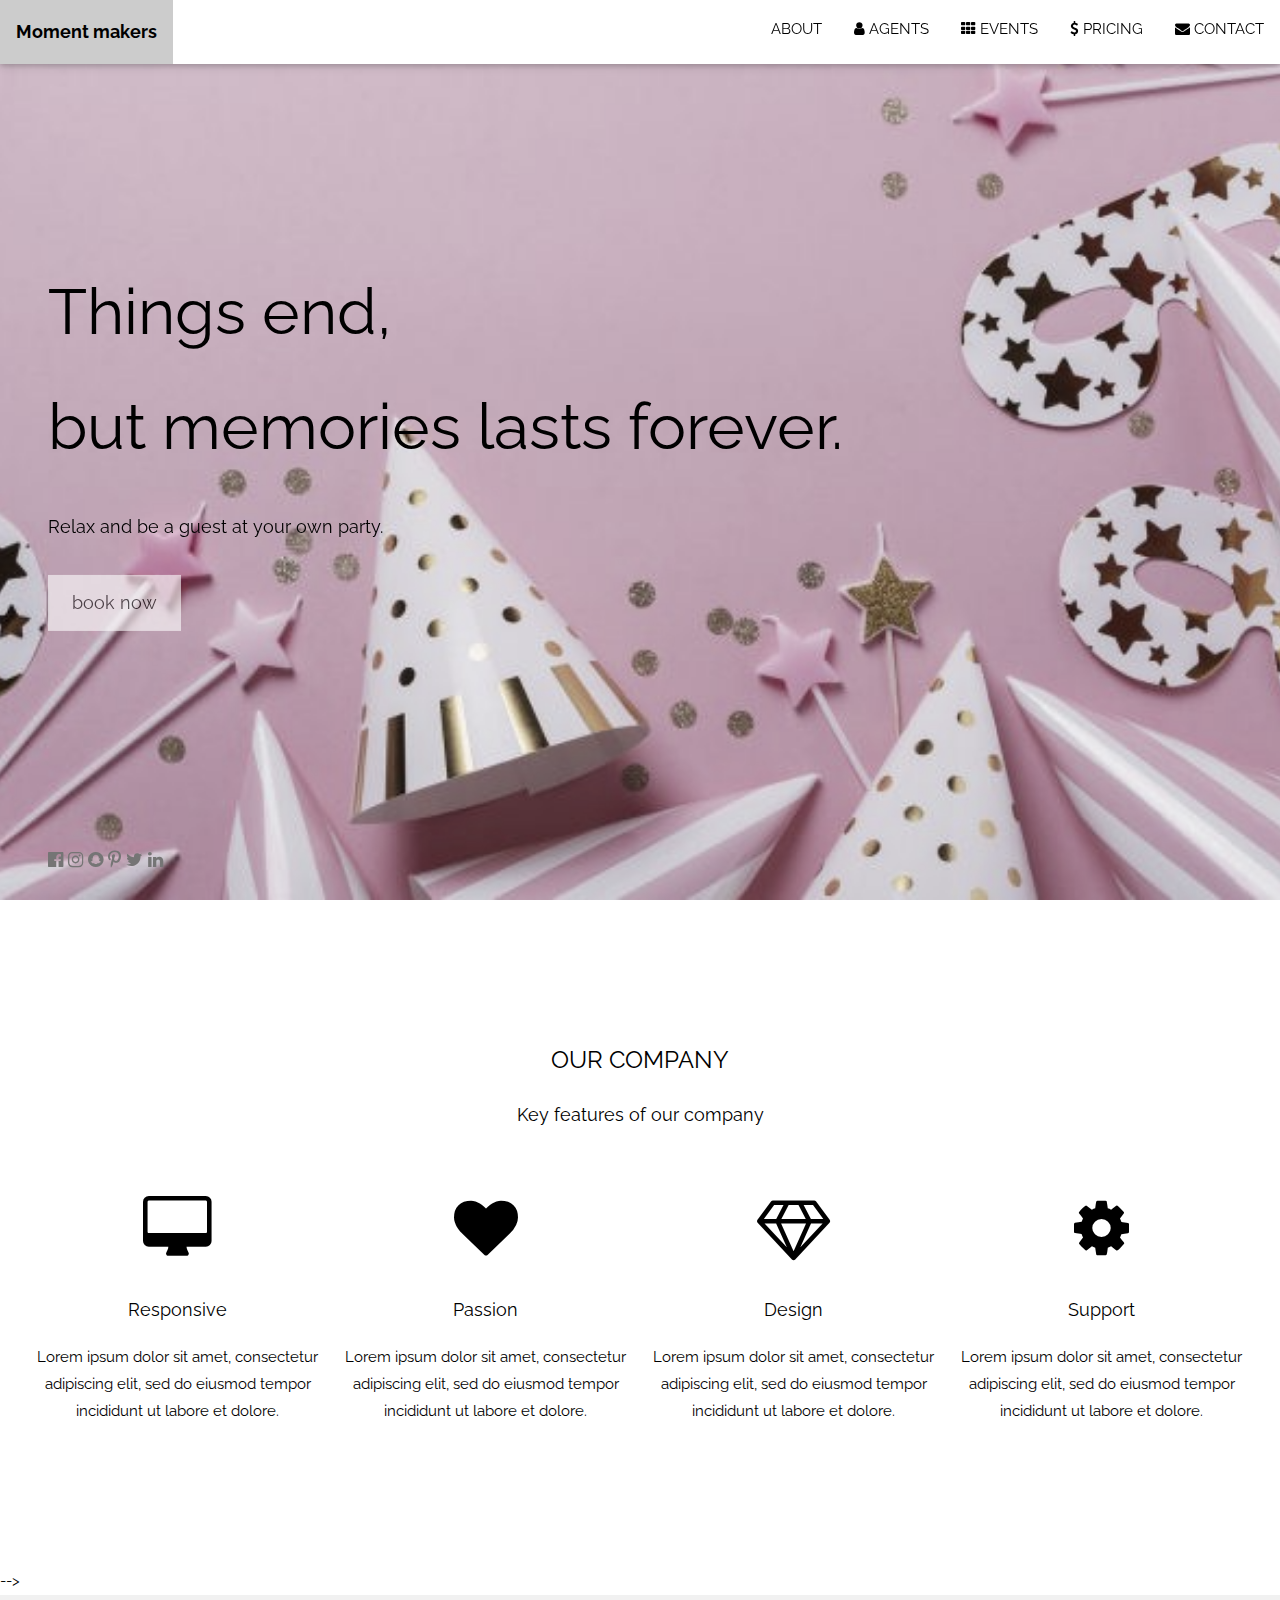
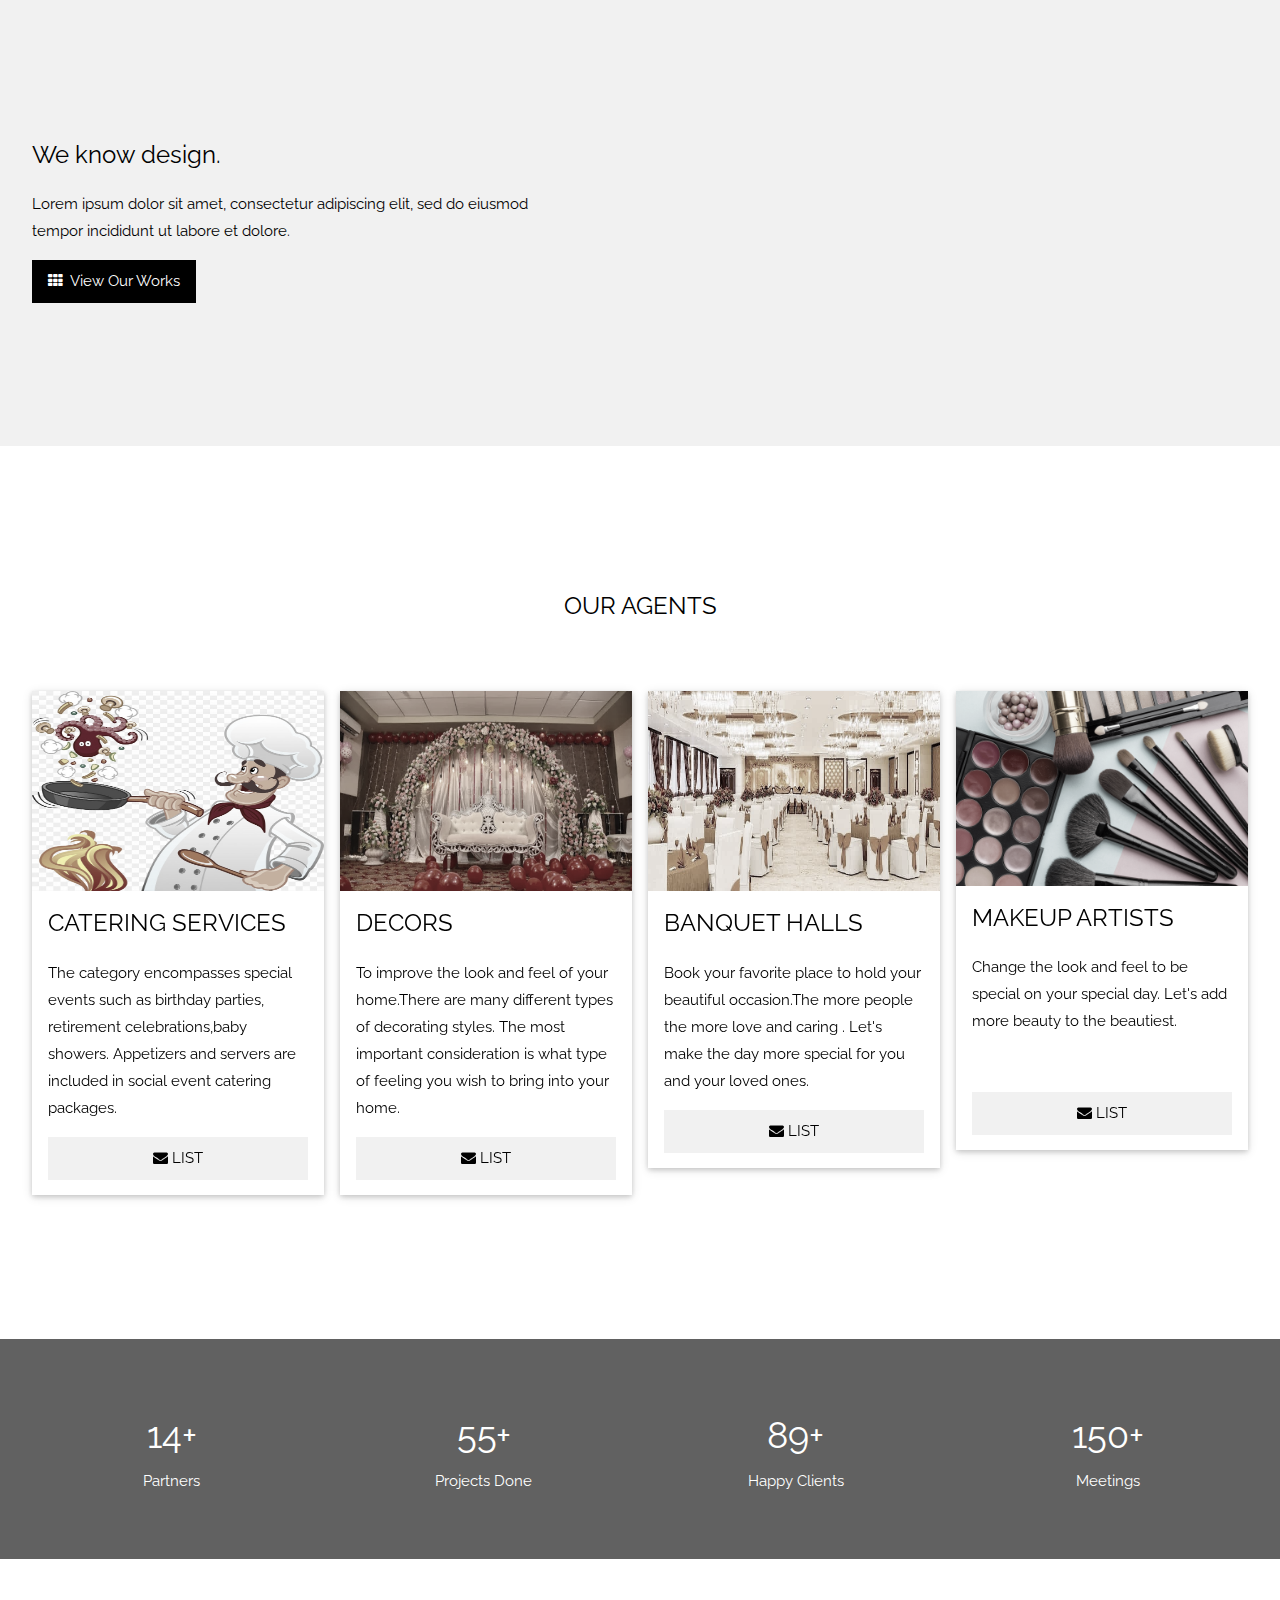
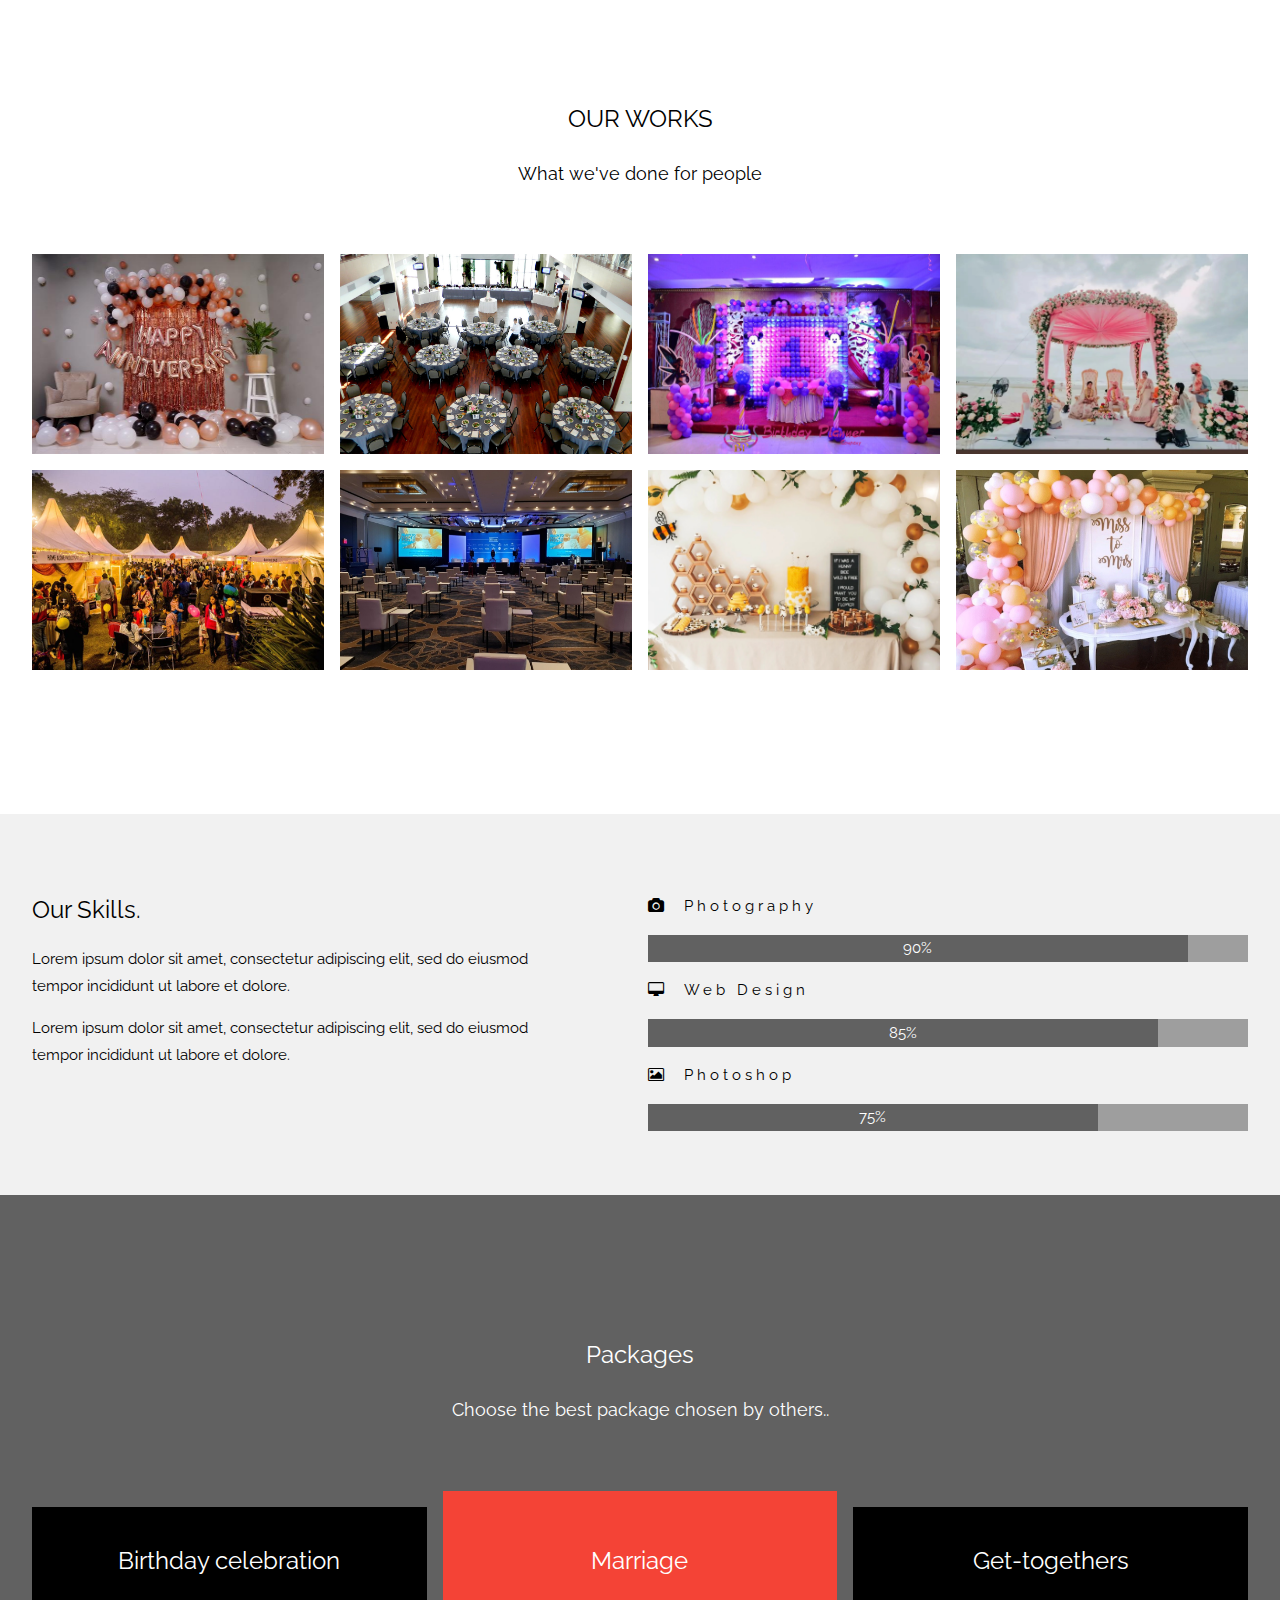
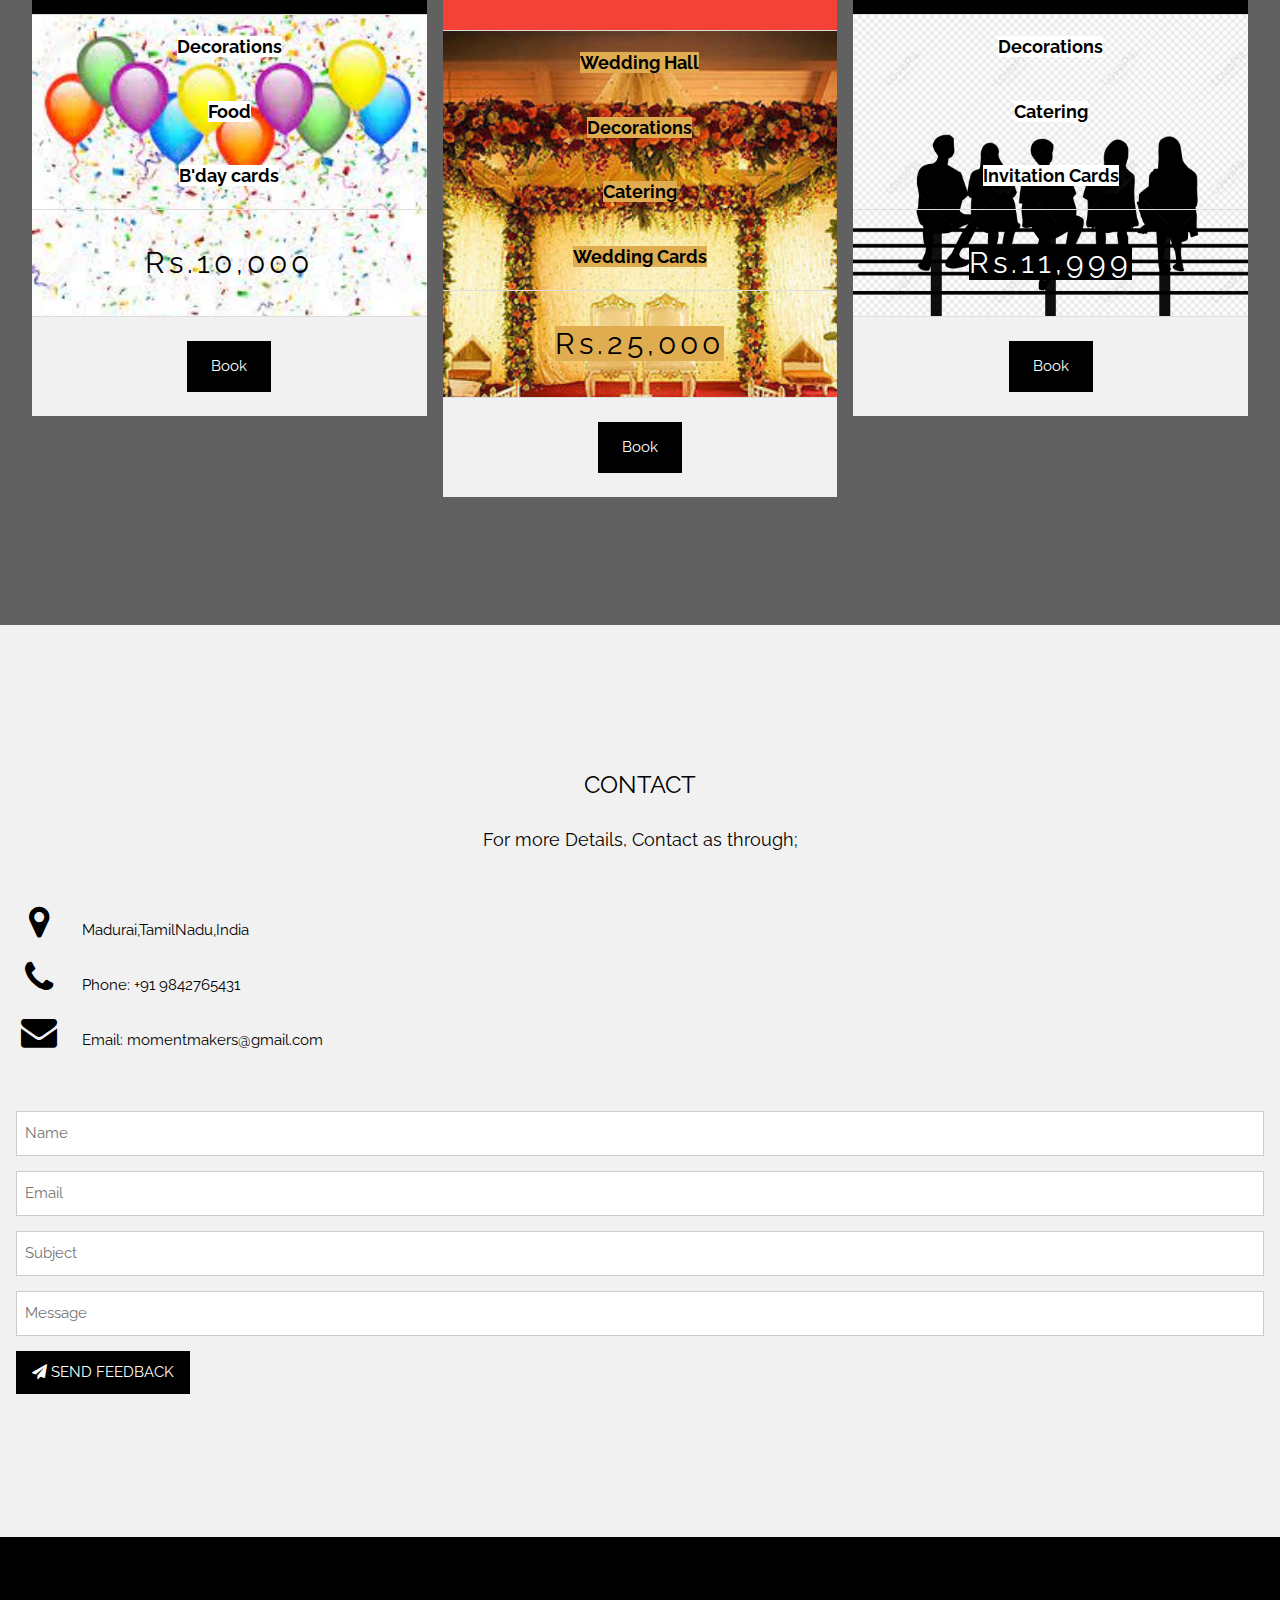
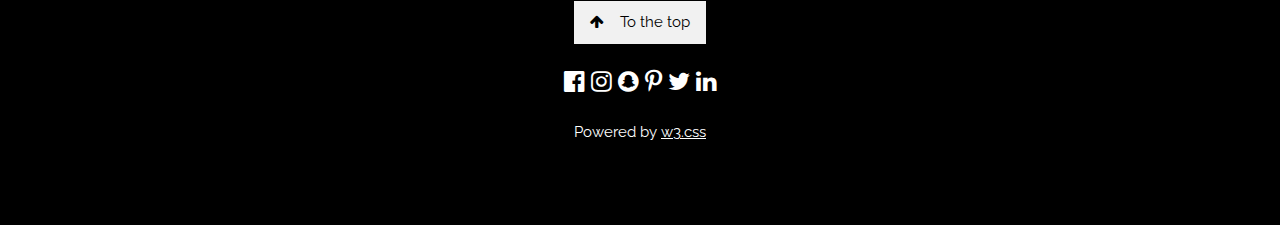
==== commit 33c1c840: "Update index.html" ====
--- a/index.html
+++ b/index.html
@@ -79,7 +79,7 @@
     <i class="fa fa-linkedin w3-hover-opacity"></i>
   </div>
 </header>
-
+<!-- 
 <!-- About Section -->
 <div class="w3-container" style="padding:128px 16px" id="about">
   <h3 class="w3-center">OUR COMPANY</h3>
@@ -106,7 +106,7 @@
       <p>Lorem ipsum dolor sit amet, consectetur adipiscing elit, sed do eiusmod tempor incididunt ut labore et dolore.</p>
     </div>
   </div>
-</div>
+</div> -->
 
 <!-- Promo Section - "We know design" -->
 <div class="w3-container w3-light-grey" style="padding:128px 16px">
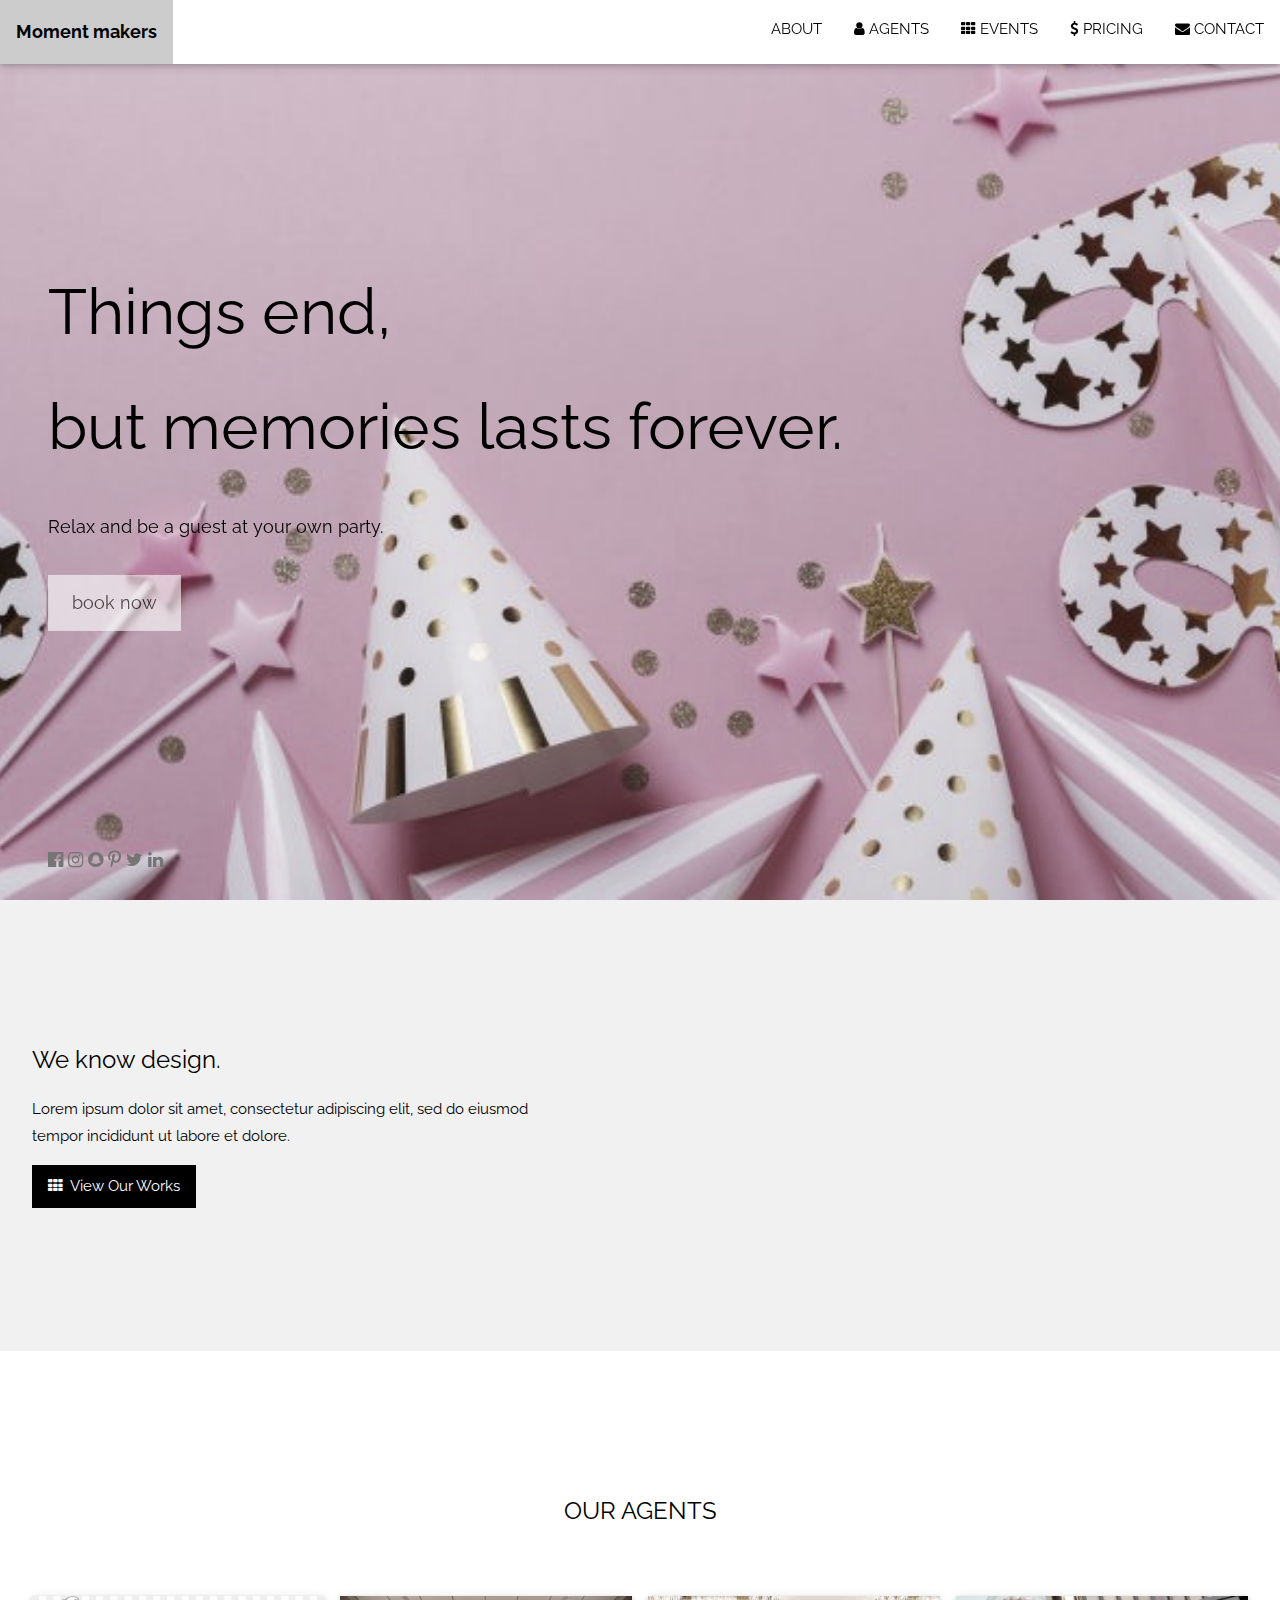
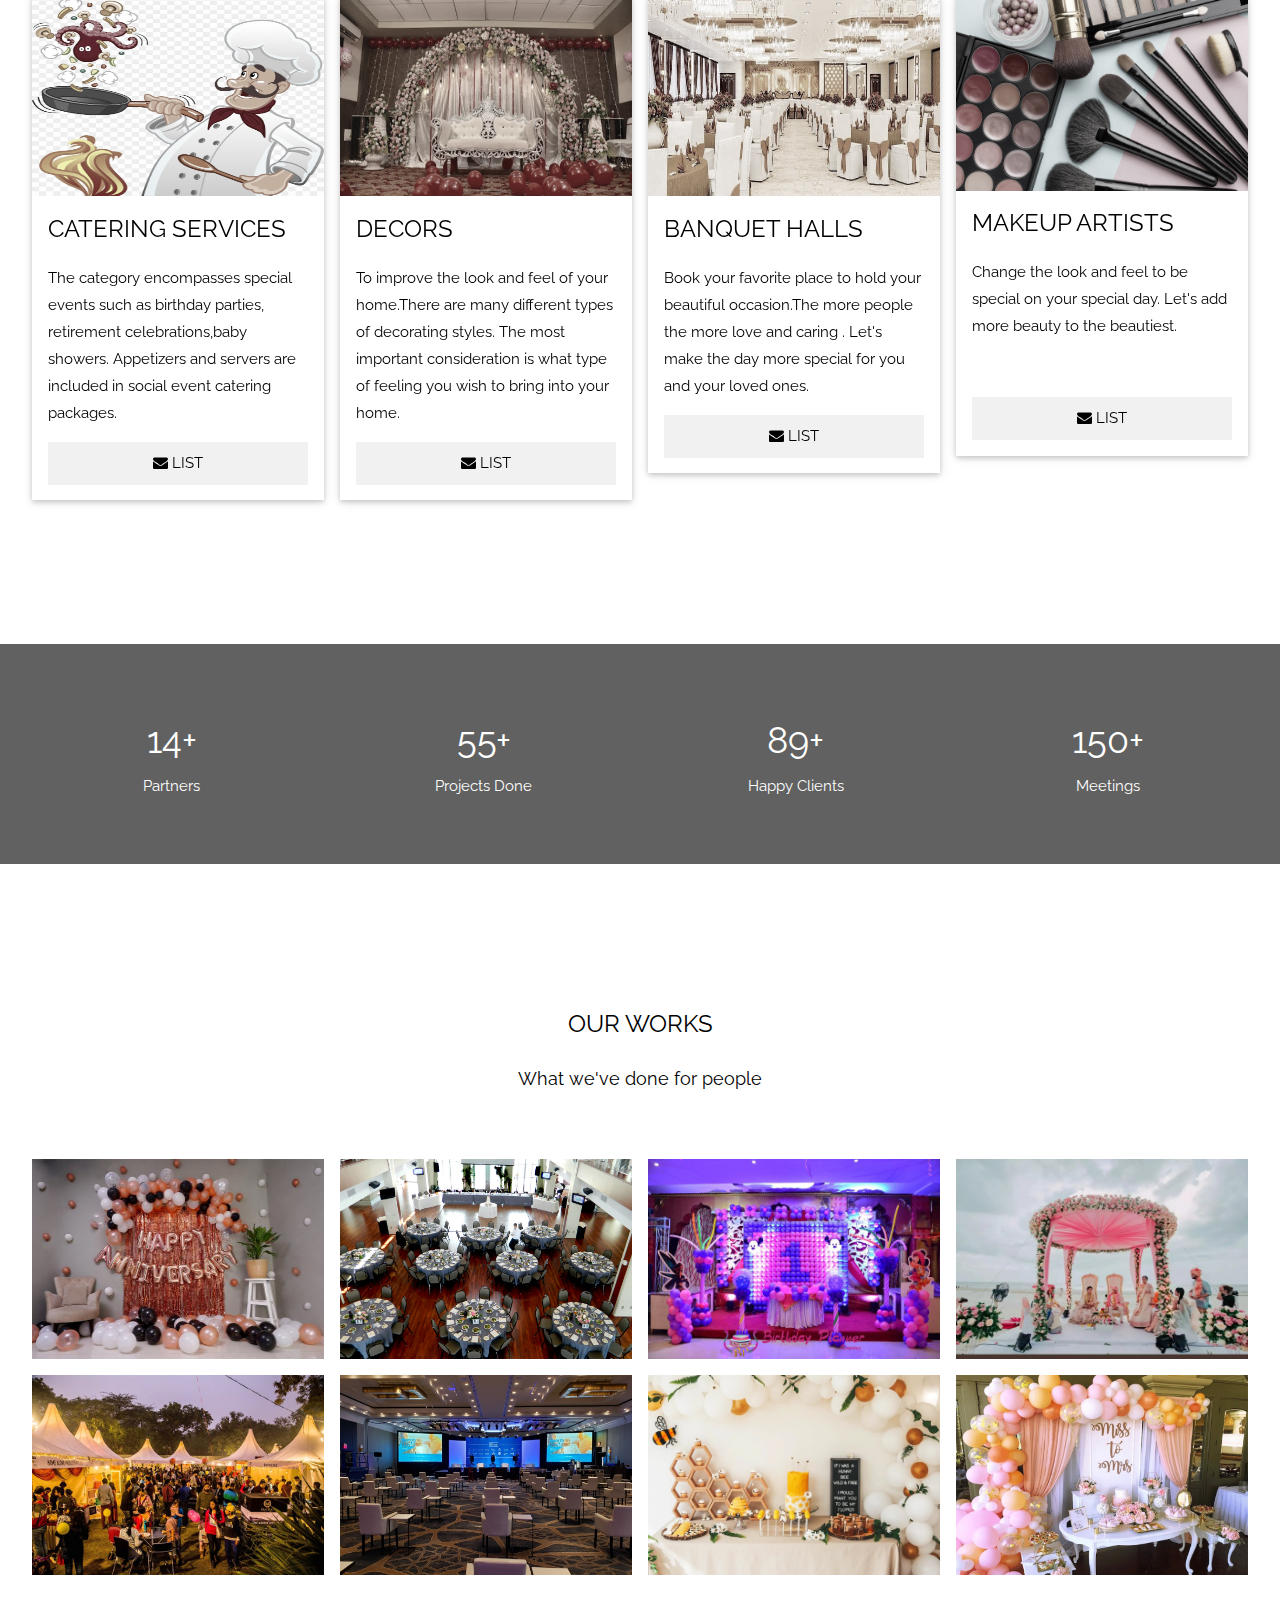
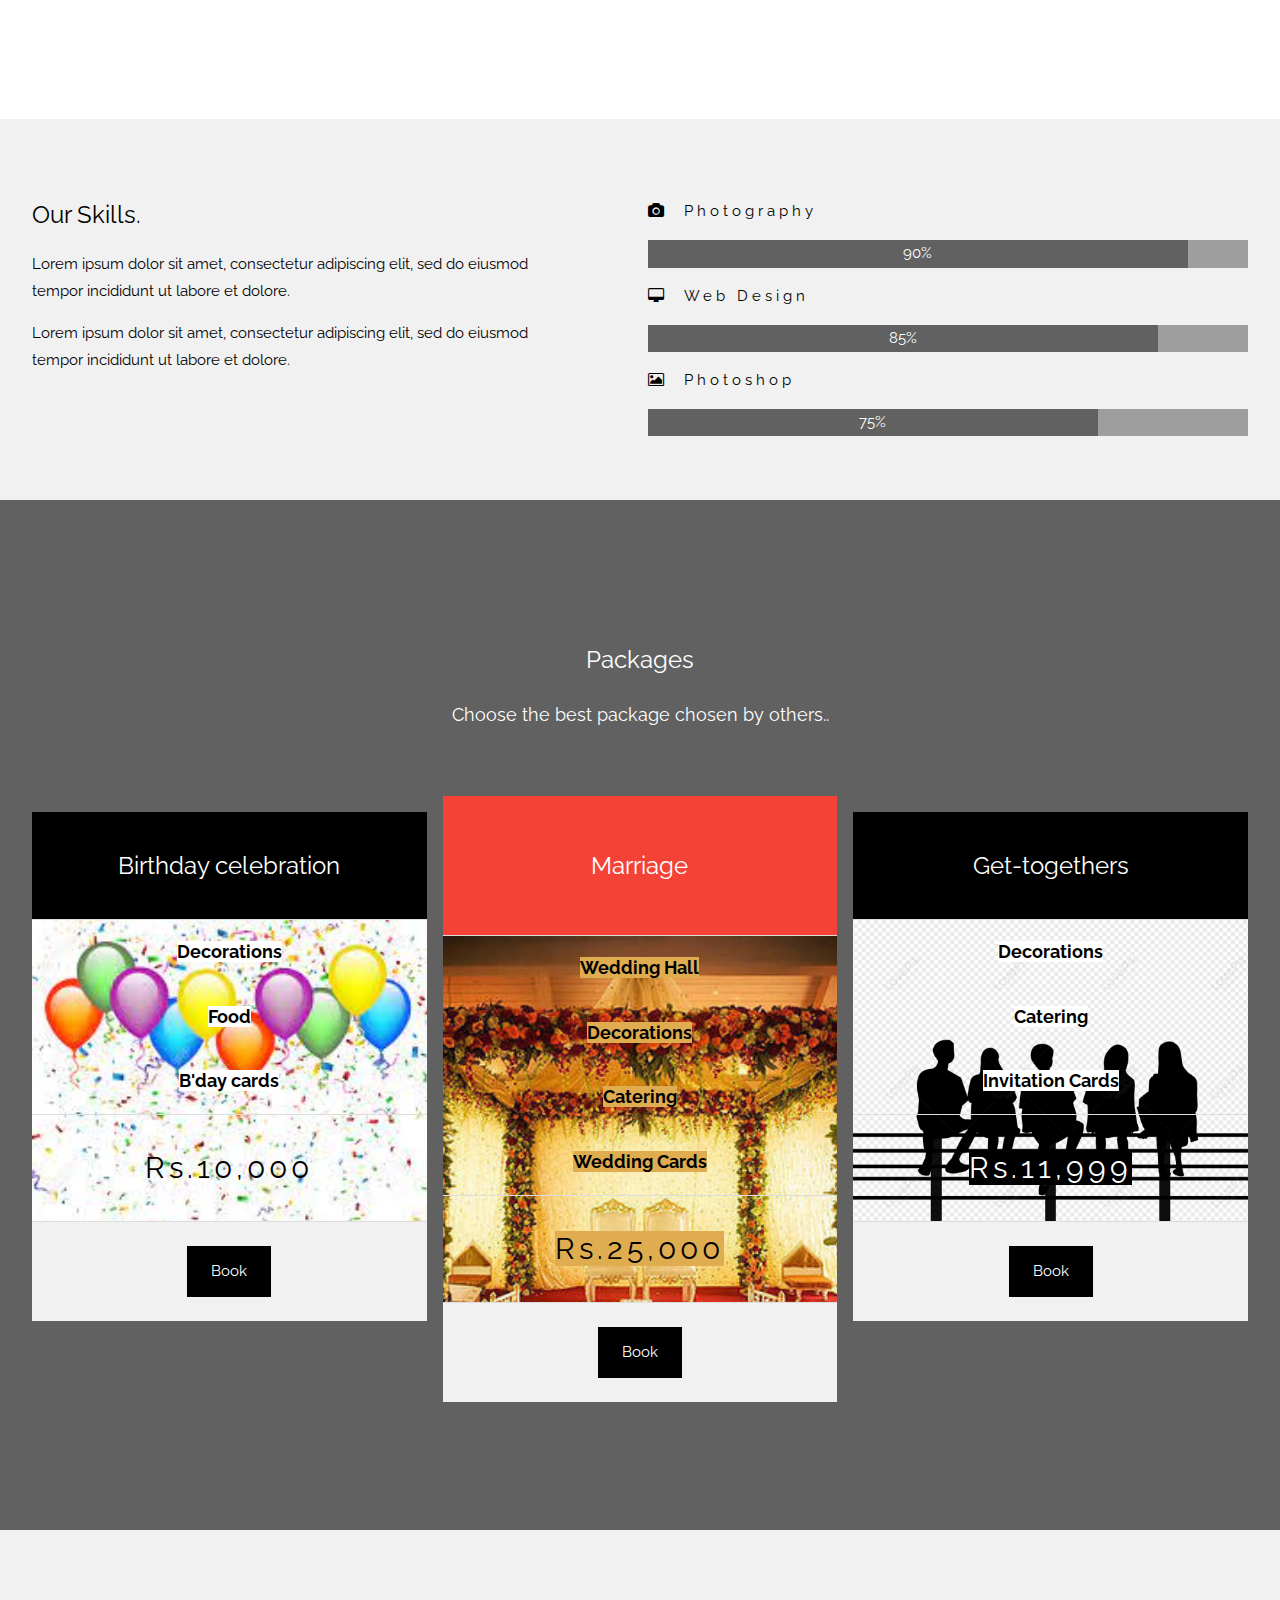
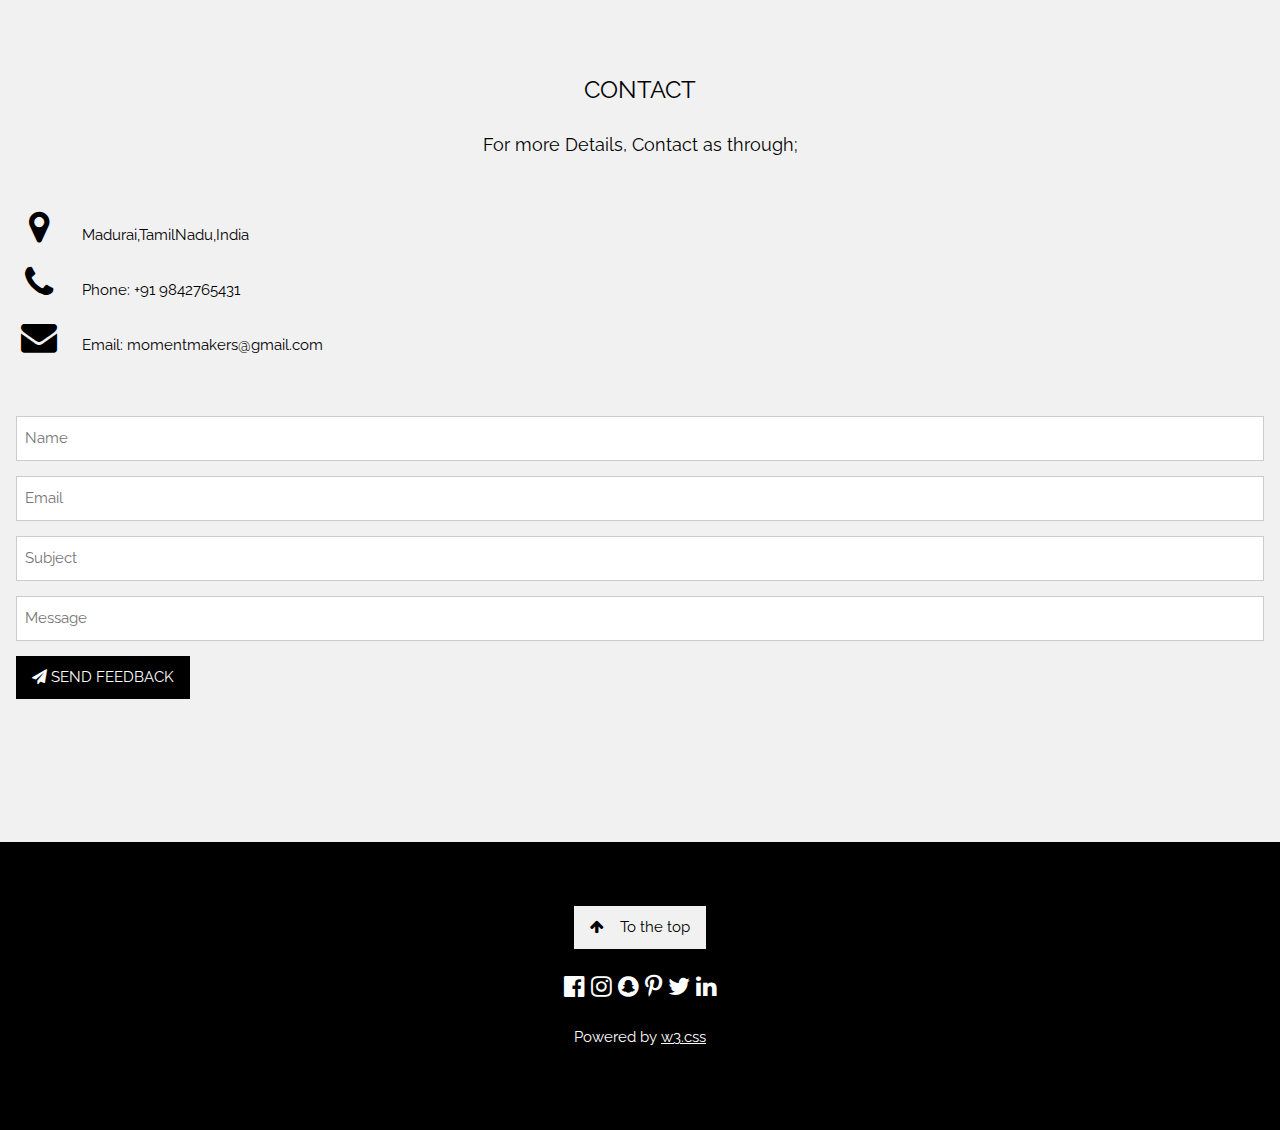
==== commit 7850a123: "Update index.html" ====
--- a/index.html
+++ b/index.html
@@ -79,8 +79,8 @@
     <i class="fa fa-linkedin w3-hover-opacity"></i>
   </div>
 </header>
-<!-- 
-<!-- About Section -->
+
+<!-- About Section 
 <div class="w3-container" style="padding:128px 16px" id="about">
   <h3 class="w3-center">OUR COMPANY</h3>
   <p class="w3-center w3-large">Key features of our company</p>
@@ -106,7 +106,8 @@
       <p>Lorem ipsum dolor sit amet, consectetur adipiscing elit, sed do eiusmod tempor incididunt ut labore et dolore.</p>
     </div>
   </div>
-</div> -->
+</div>
+  -->
 
 <!-- Promo Section - "We know design" -->
 <div class="w3-container w3-light-grey" style="padding:128px 16px">
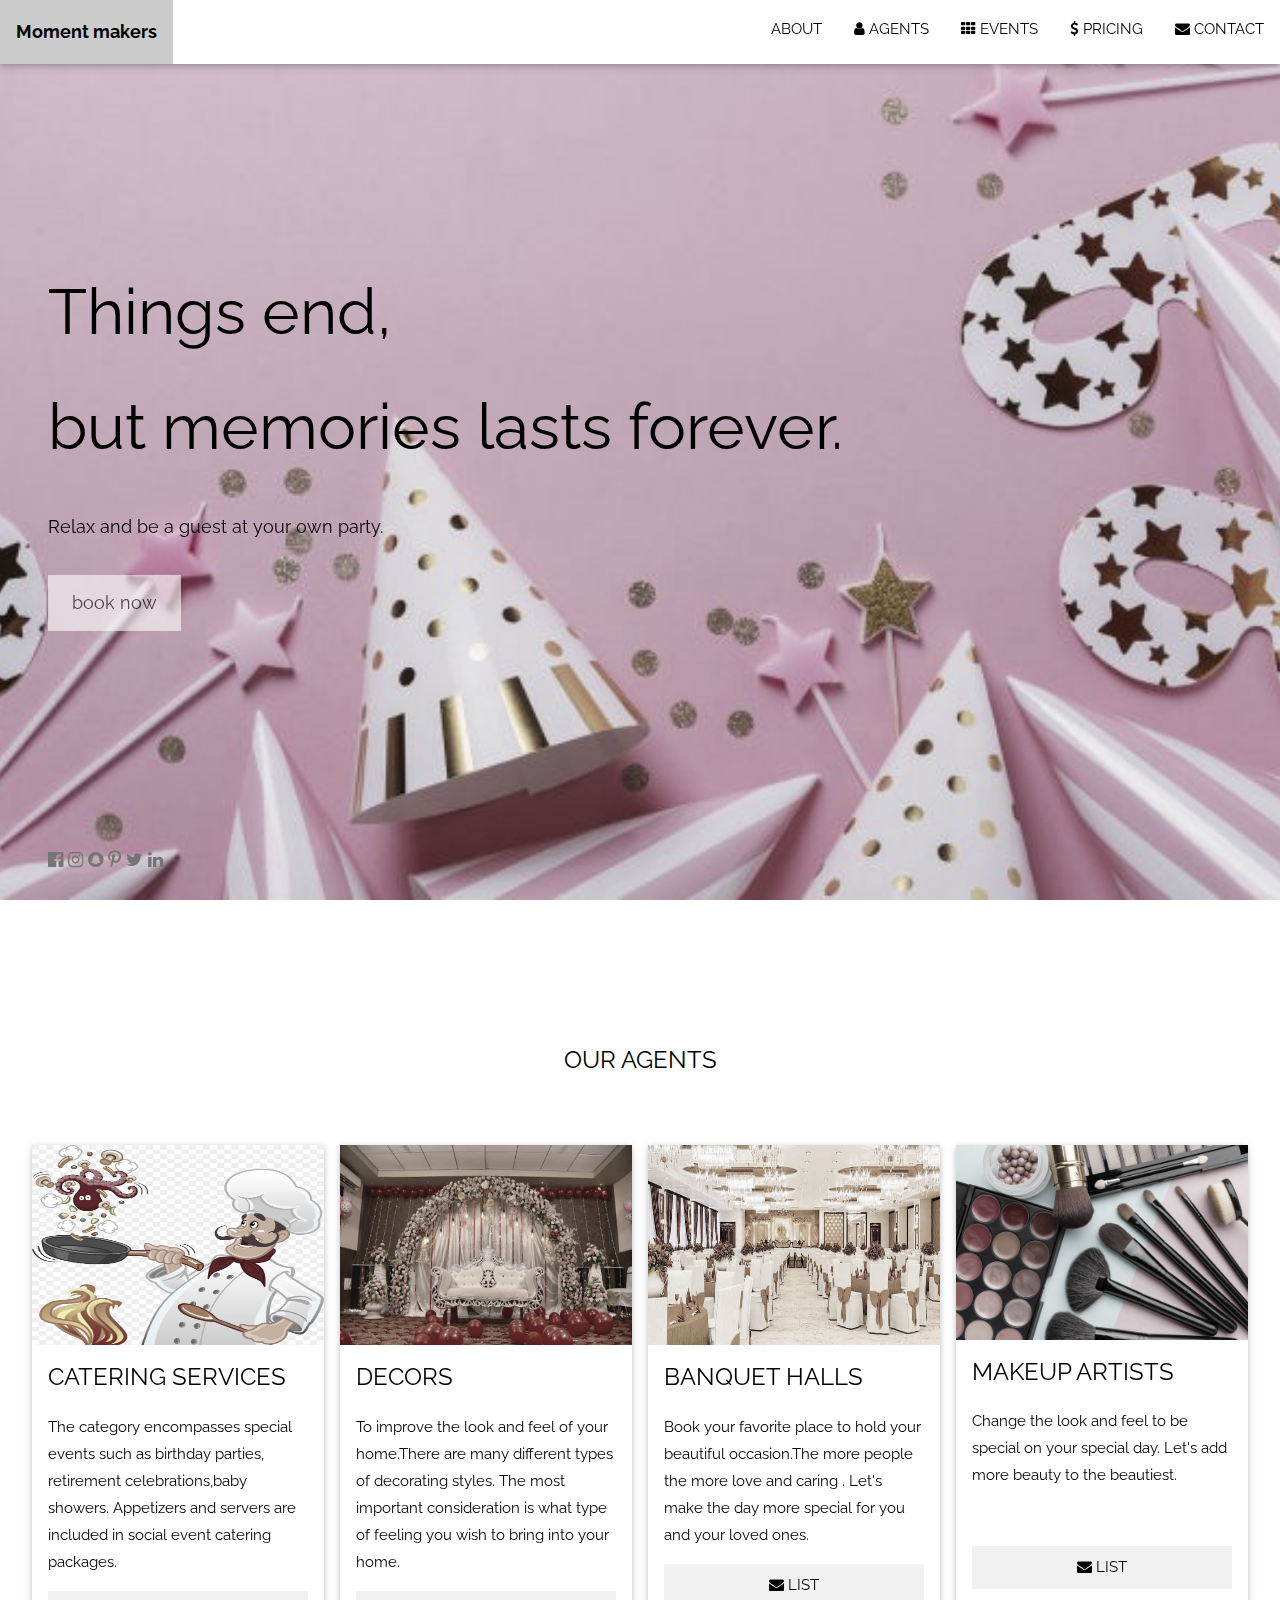
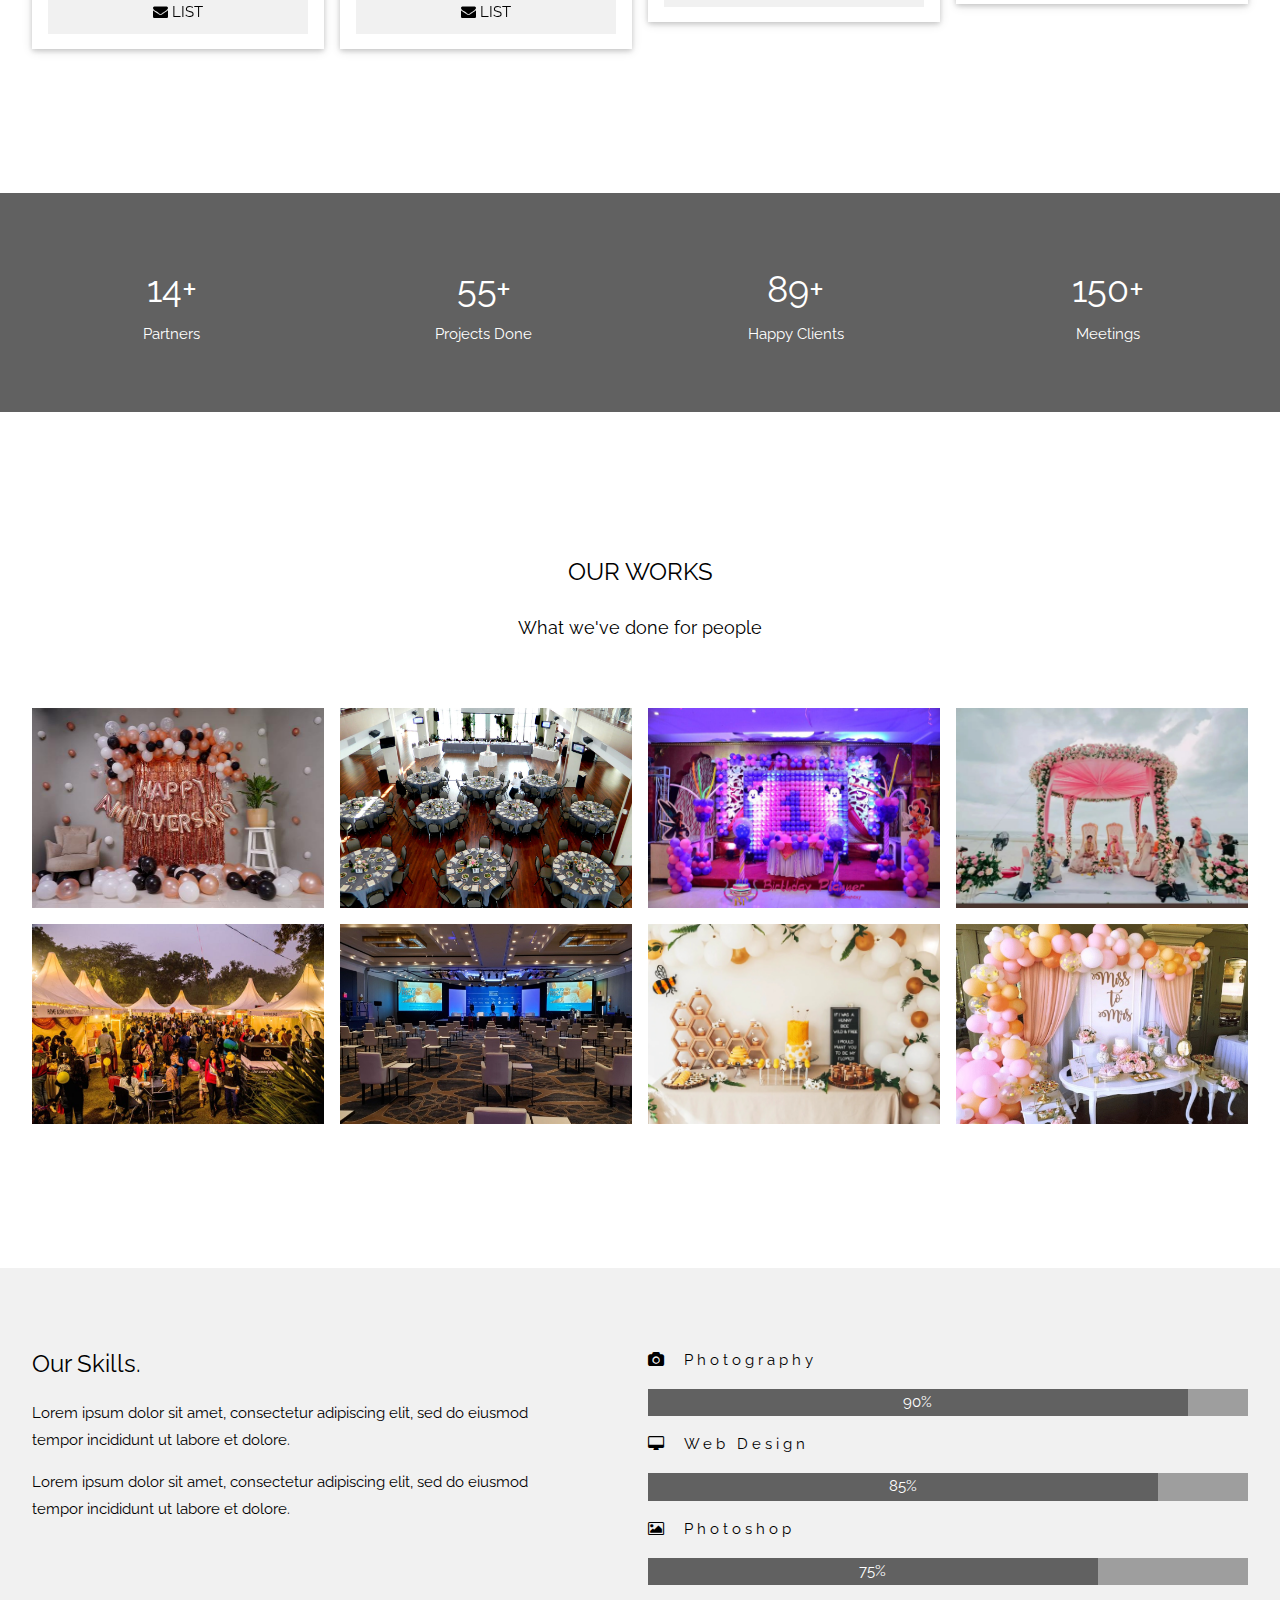
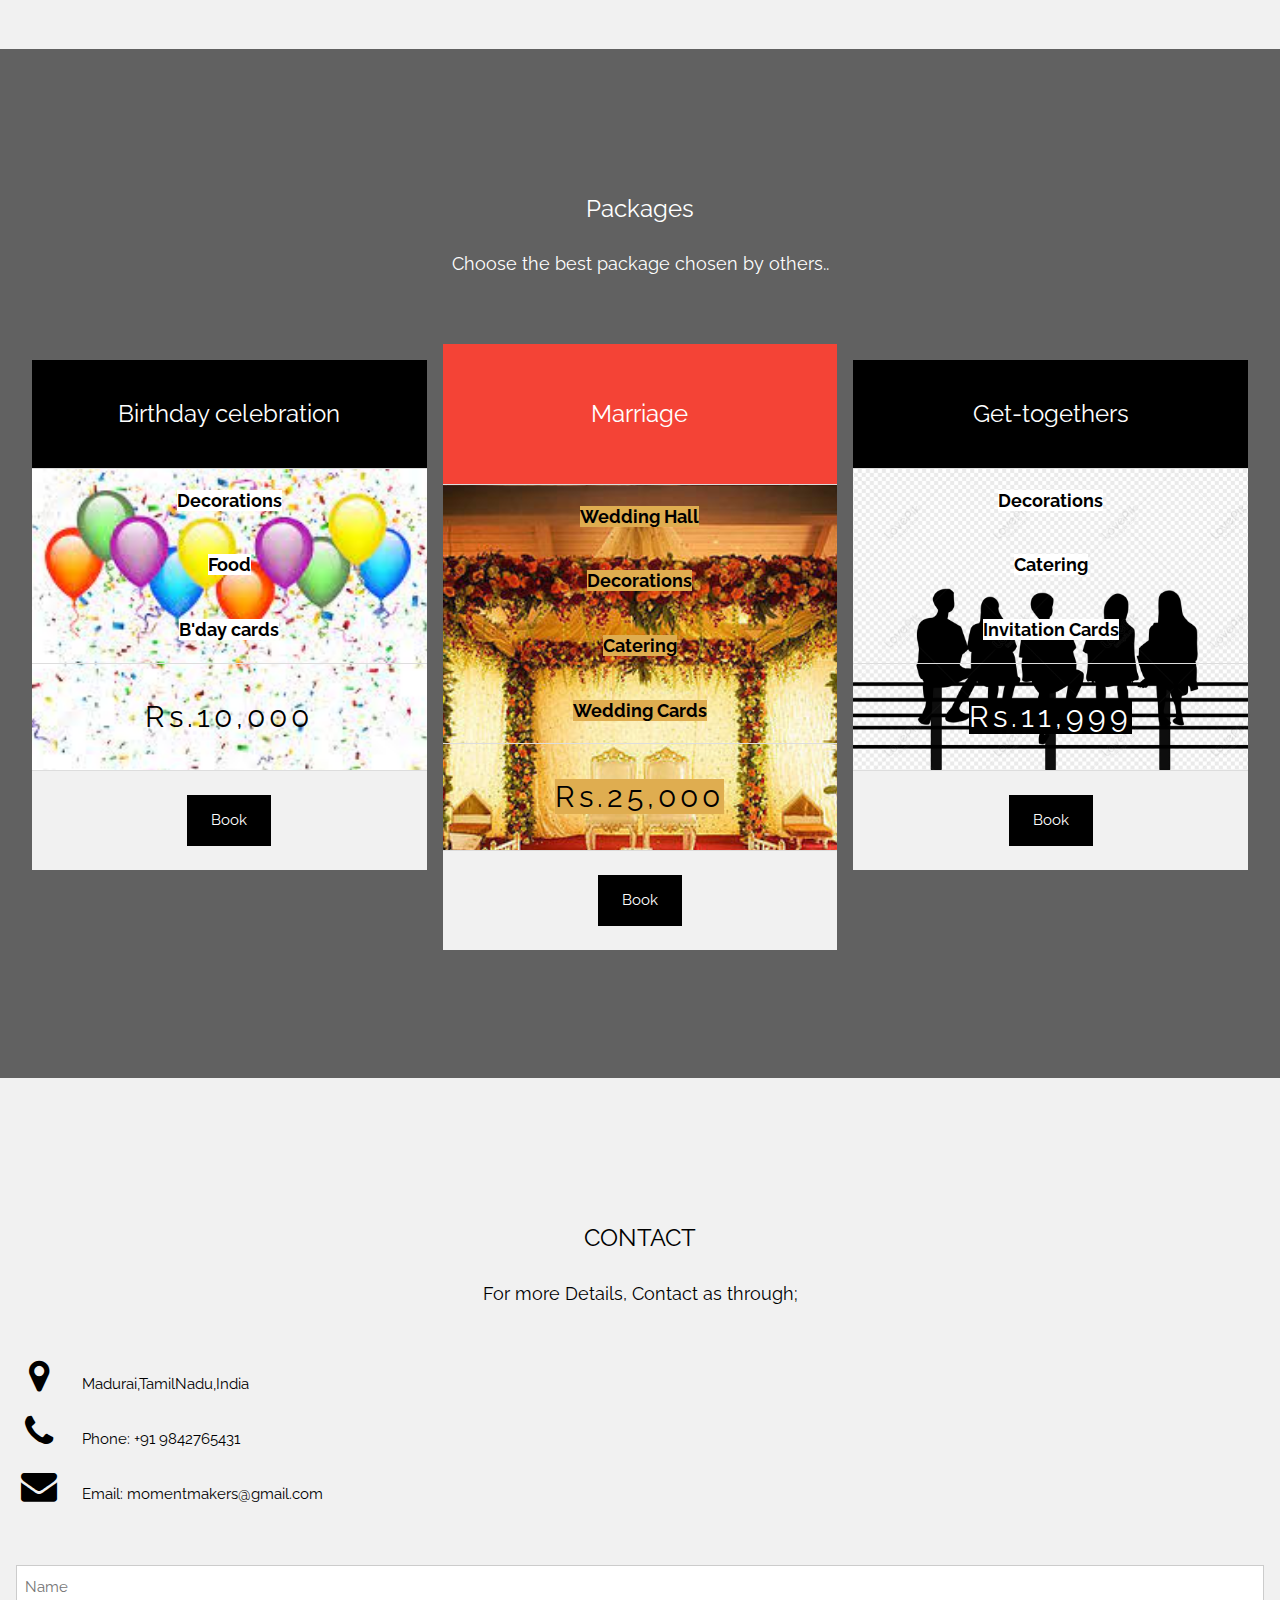
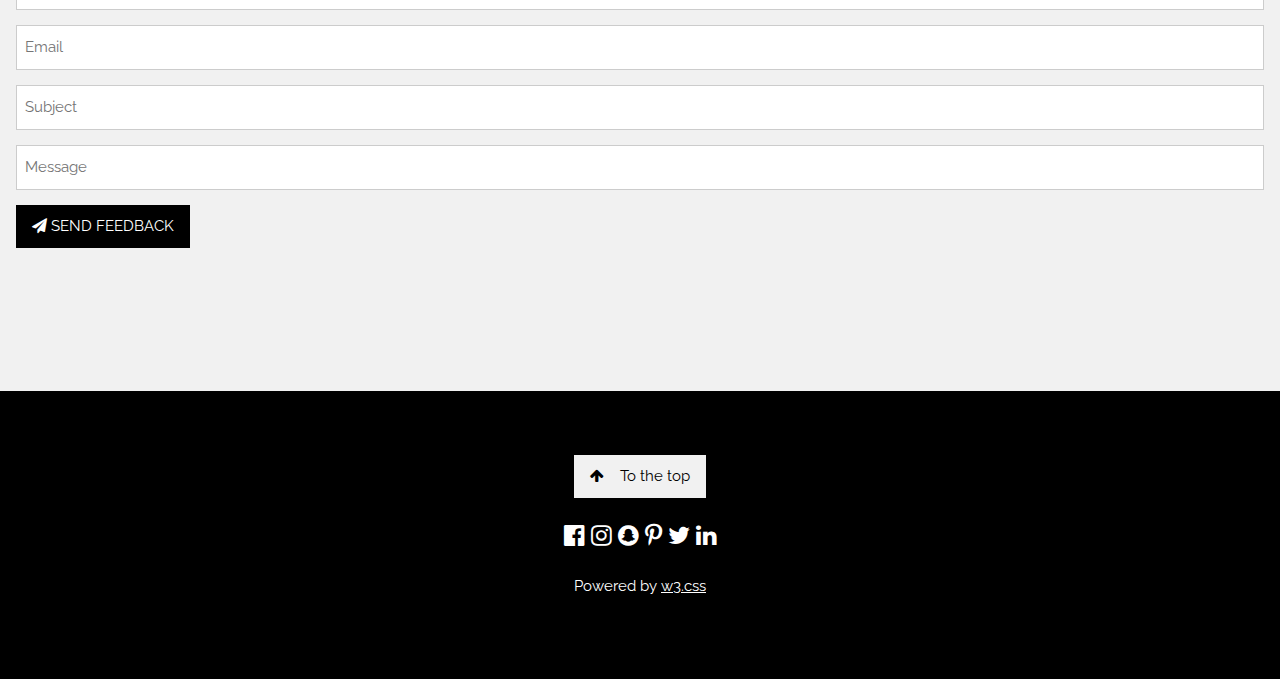
==== commit 18dd395d: "Update index.html" ====
--- a/index.html
+++ b/index.html
@@ -109,7 +109,7 @@
 </div>
   -->
 
-<!-- Promo Section - "We know design" -->
+<!-- Promo Section - "We know design" 
 <div class="w3-container w3-light-grey" style="padding:128px 16px">
   <div class="w3-row-padding">
     <div class="w3-col m6">
@@ -118,13 +118,10 @@
       <p><a href="#work" class="w3-button w3-black"><i class="fa fa-th"> </i> View Our Works</a></p>
     </div>
     <div class="w3-col m6">
-      <!-- <img class="w3-image w3-round-large" src="/w3images/phone_buildings.jpg" alt="Buildings" width="700" height="394"> -->
-    </div>
-  </div>
-</div>
-
-
-
+    </div>
+  </div>
+</div> -->
+  
 <!-- MARVELLOUS
 THE SUN  -->
 <!-- Agents Section -->
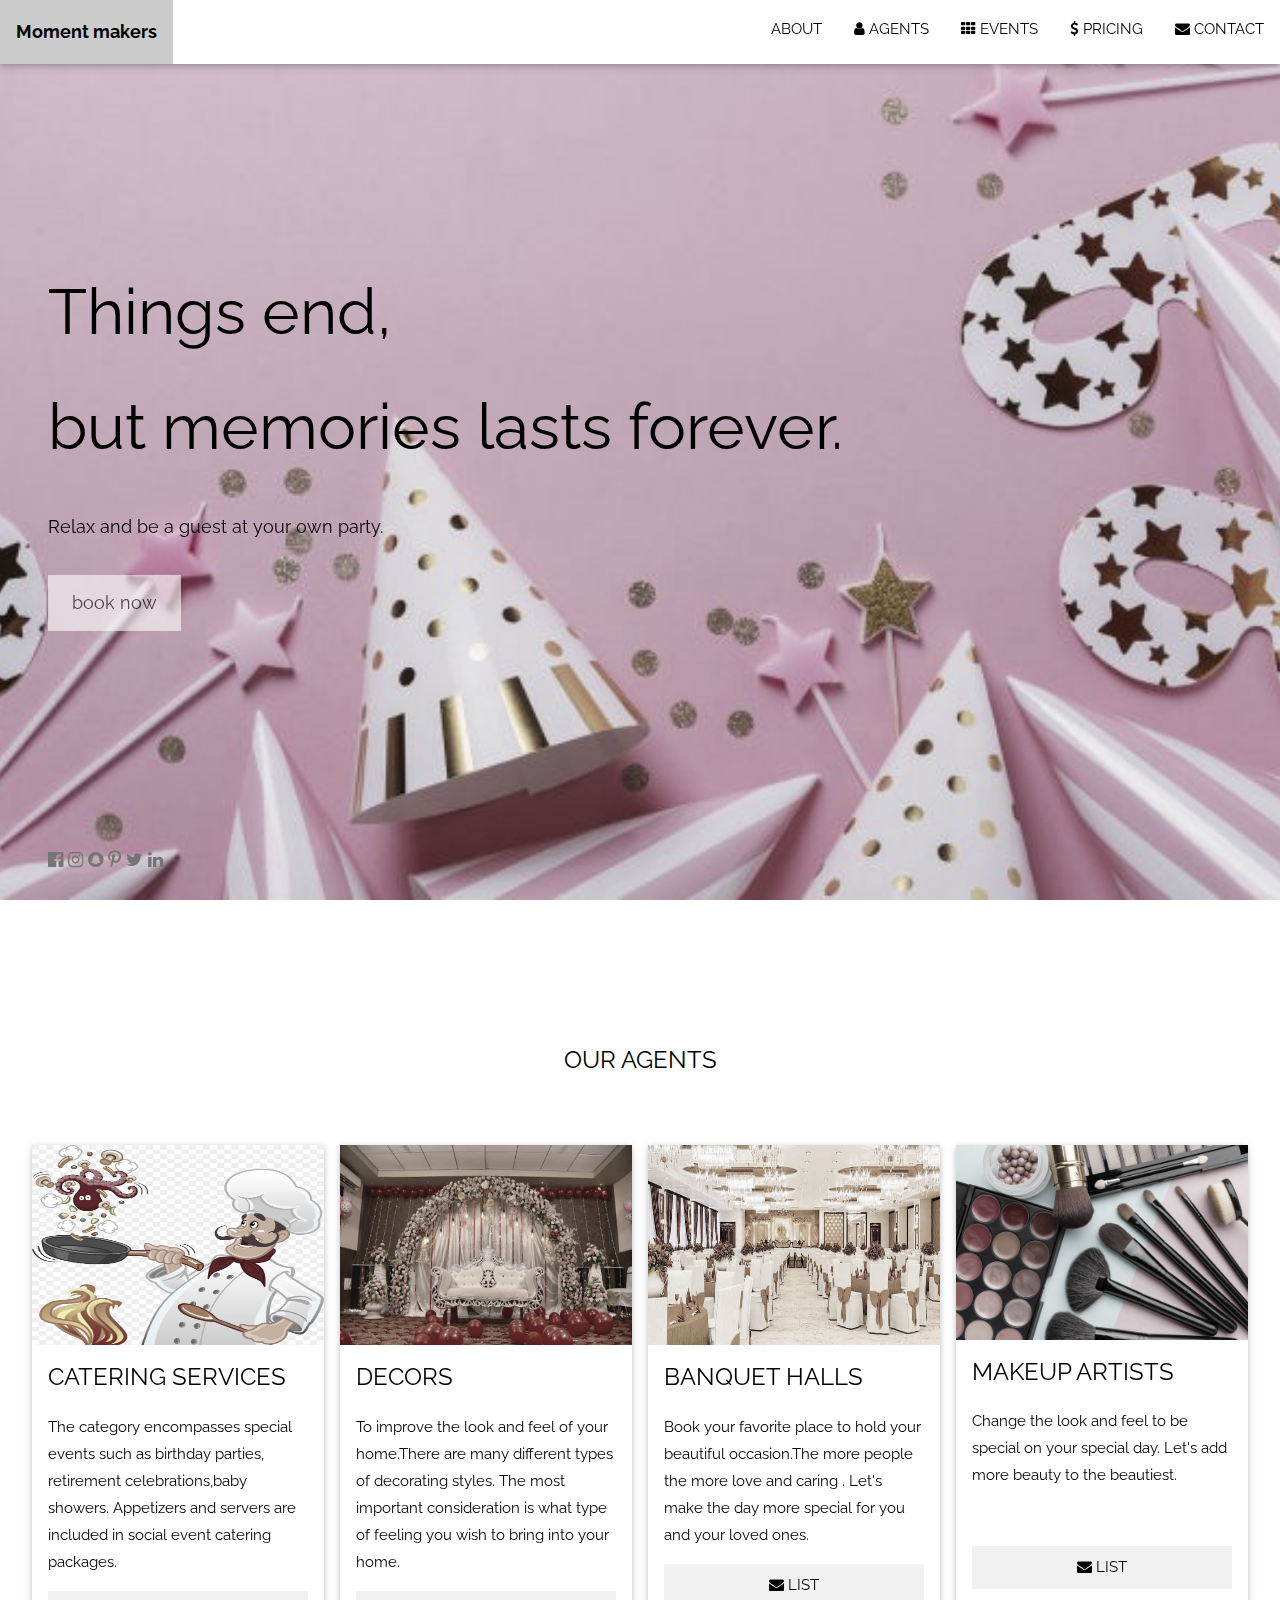
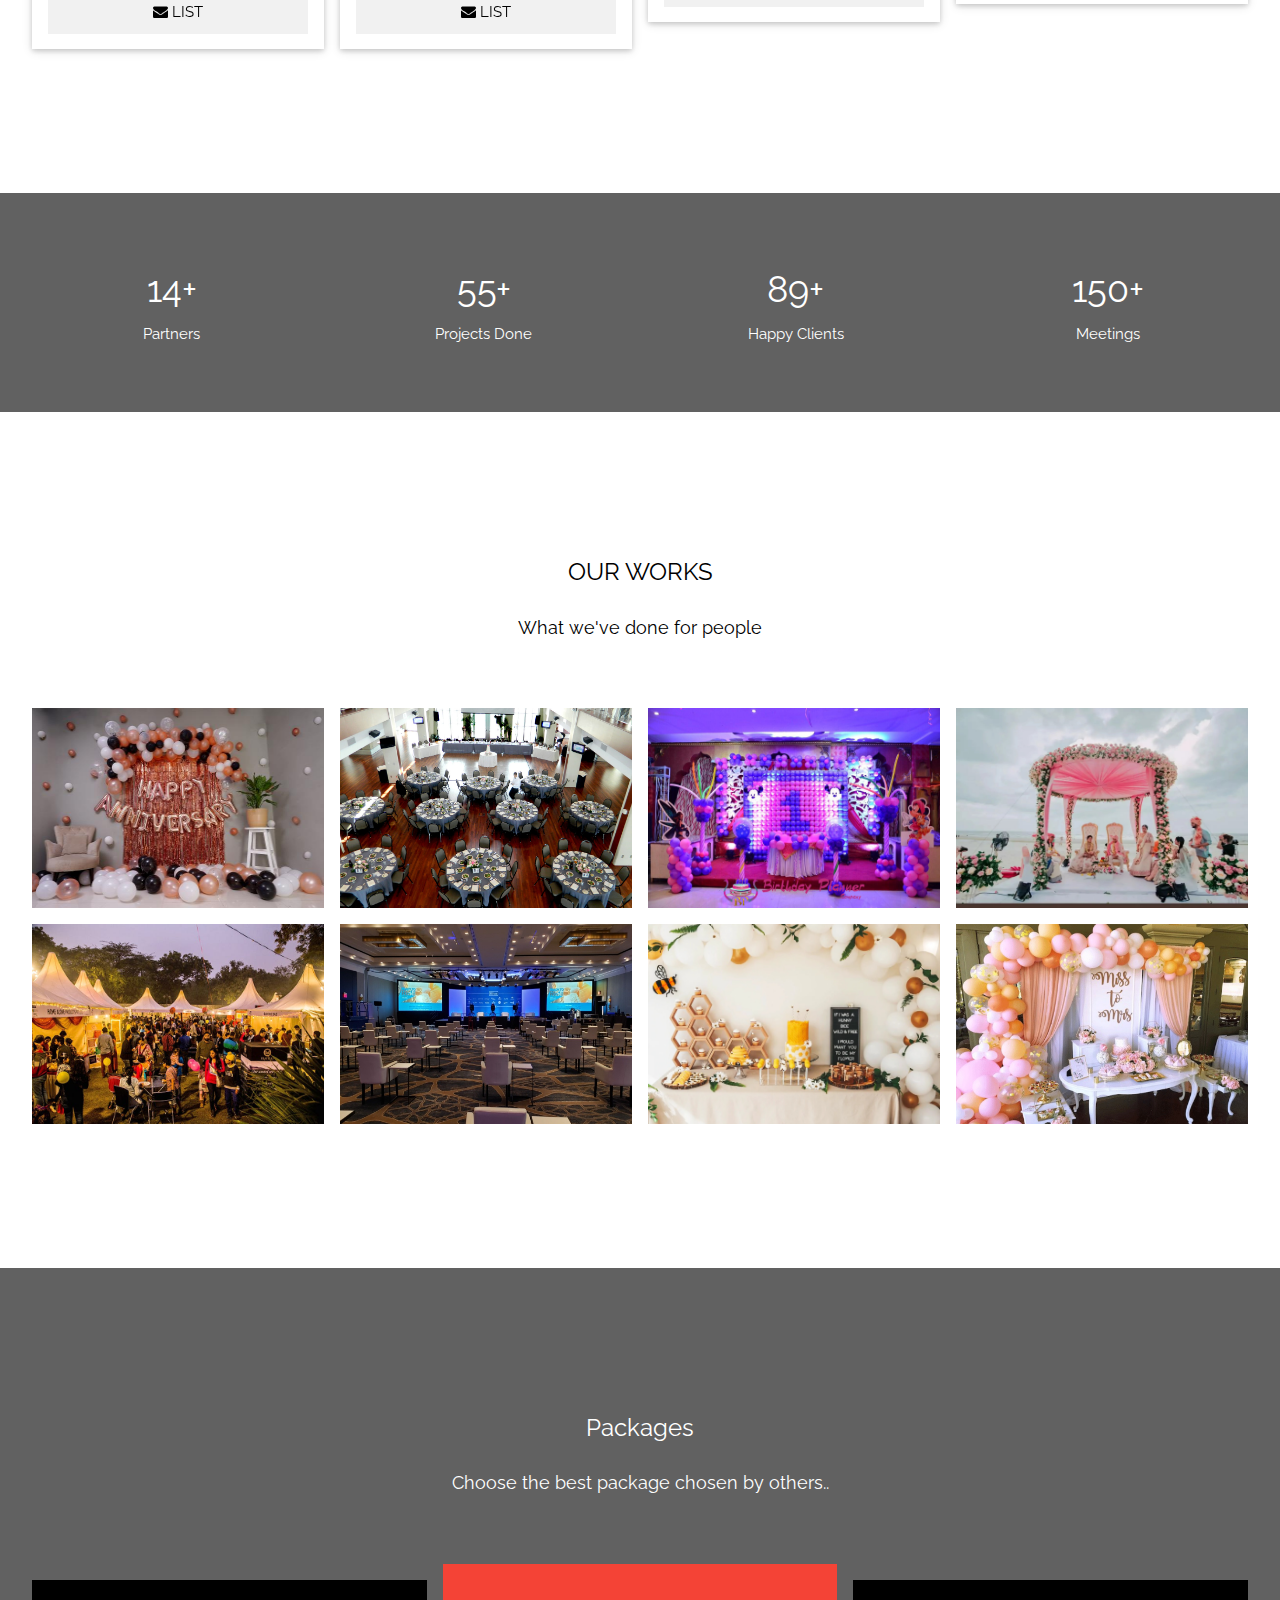
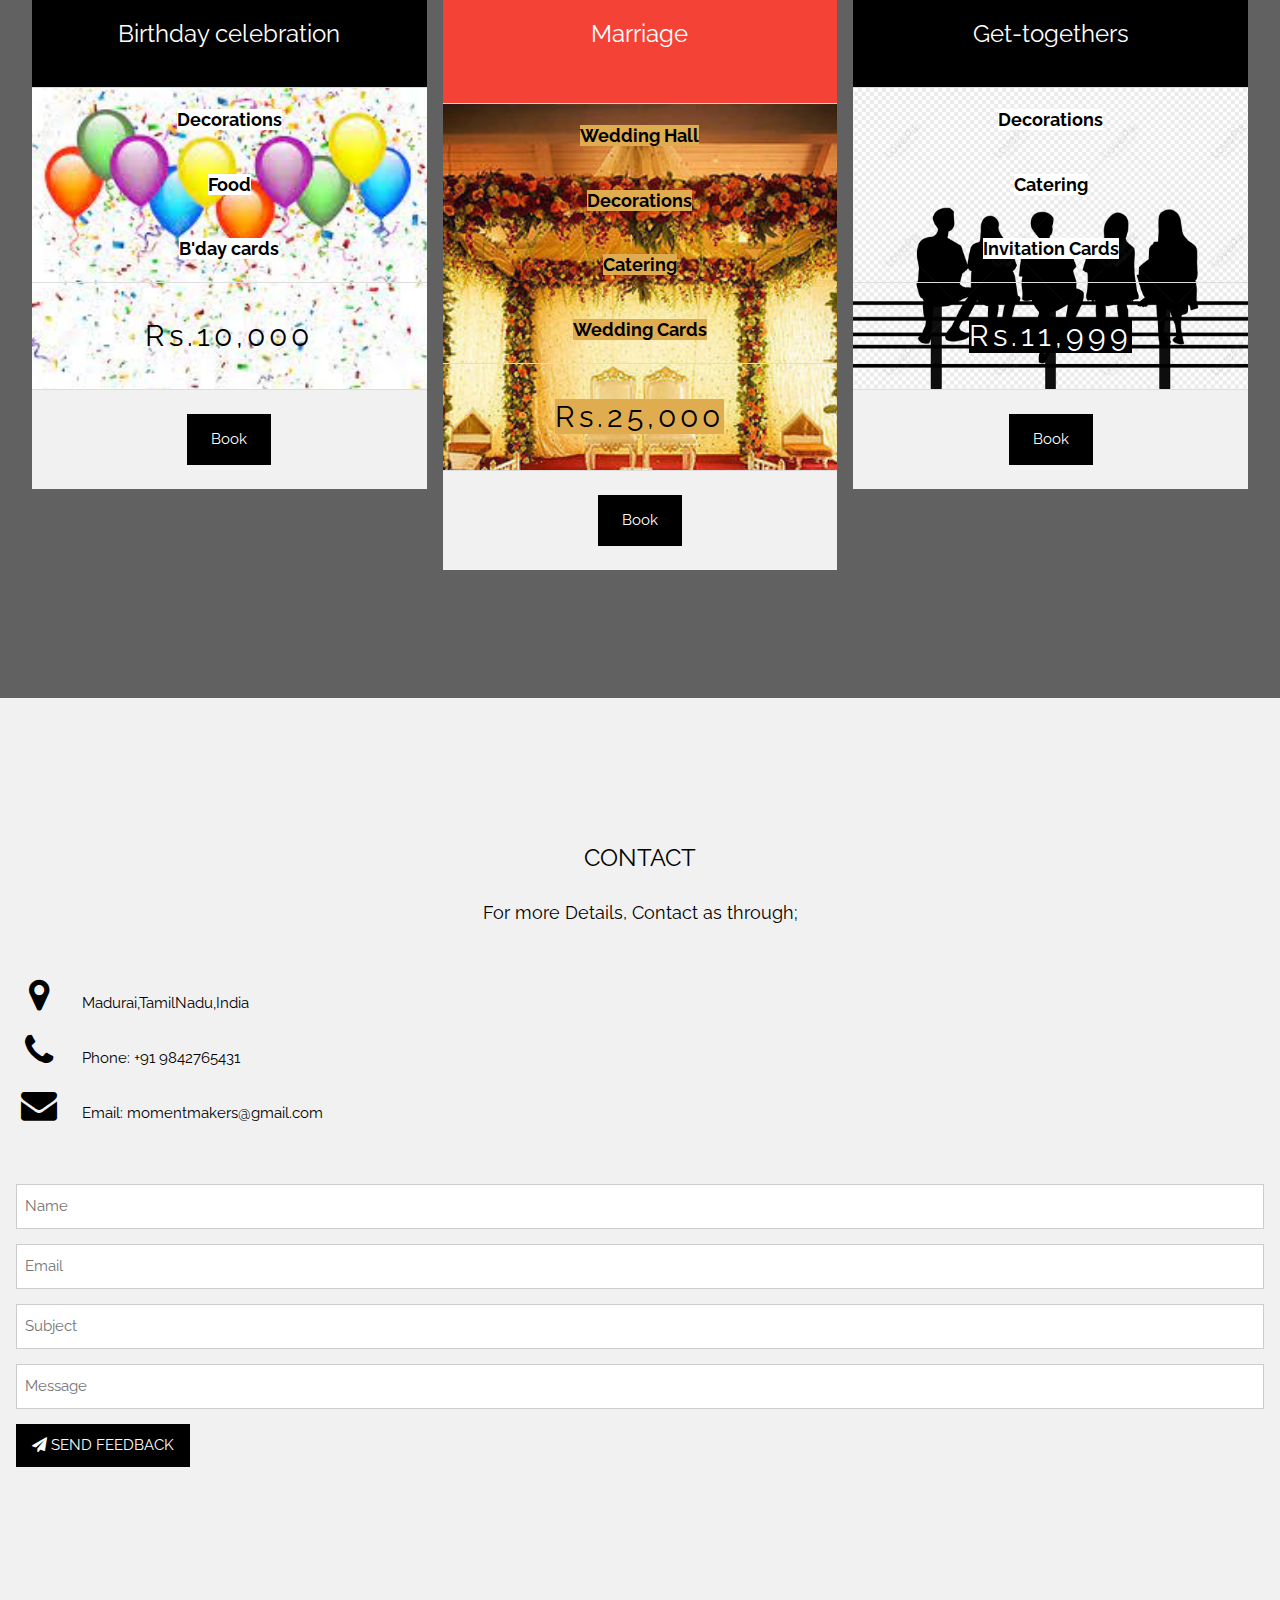
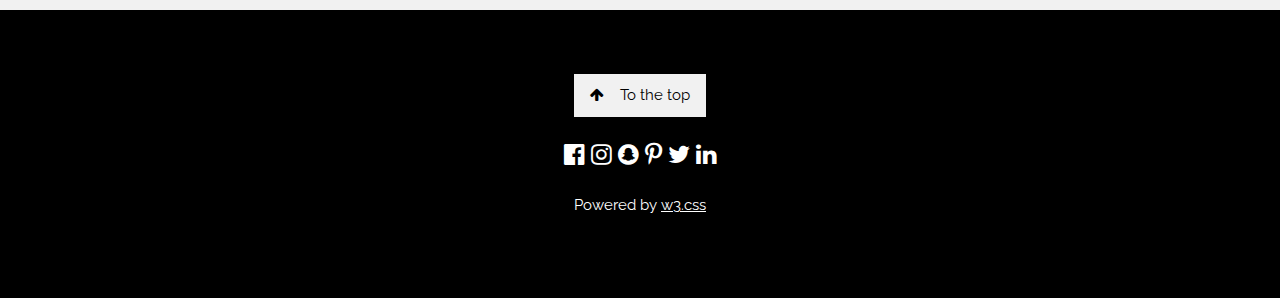
==== commit 2869da2d: "Update index.html" ====
--- a/index.html
+++ b/index.html
@@ -246,7 +246,7 @@
   </div>
 </div>
 
-<!-- Skills Section -->
+<!-- Skills Section 
 <div class="w3-container w3-light-grey w3-padding-64">
   <div class="w3-row-padding">
     <div class="w3-col m6">
@@ -271,7 +271,7 @@
       </div>
     </div>
   </div>
-</div>
+</div> -->
 
 <!-- Pricing Section -->
 <!-- Package Section -->
